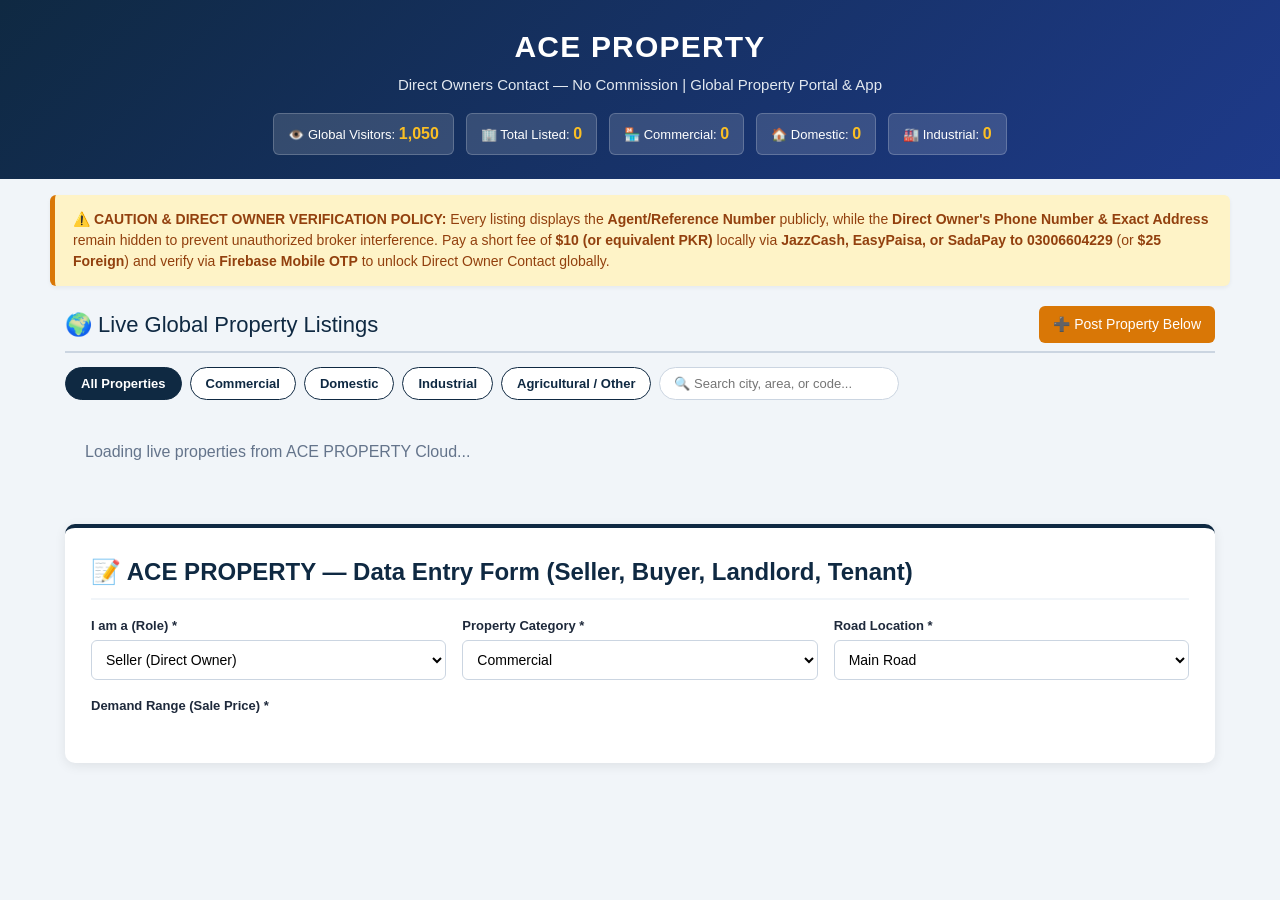
==== index.html @ b36d82a5 "Update index.html" ====
<style>
    :root {
      --primary: #0f2942;
      --secondary: #1e40af;
      --accent: #d97706;
      --bg: #f1f5f9;
      --card: #ffffff;
      --text: #1e293b;
      --border: #cbd5e1;
      --success: #15803d;
      --danger: #b91c1c;
    }
    * { box-sizing: border-box; margin: 0; padding: 0; font-family: 'Segoe UI', Tahoma, Geneva, Verdana, sans-serif; }
    body { background: var(--bg); color: var(--text); line-height: 1.5; }

    /* Top Navigation & Header */
    header { background: linear-gradient(135deg, var(--primary), #1e3a8a); color: #fff; padding: 24px 15px; text-align: center; }
    header h1 { font-size: 30px; letter-spacing: 1.2px; font-weight: 800; }
    header p { color: #e2e8f0; font-size: 15px; margin-top: 5px; }
    .counters { display: flex; justify-content: center; gap: 12px; flex-wrap: wrap; margin-top: 16px; }
    .counter-box { background: rgba(255,255,255,0.14); padding: 8px 14px; border-radius: 6px; font-size: 13px; border: 1px solid rgba(255,255,255,0.2); }
    .counter-box strong { color: #fbbf24; font-size: 16px; }

    /* Caution Policy Banner */
    .caution-banner { max-width: 1180px; margin: 16px auto; background: #fef3c7; color: #92400e; border-left: 5px solid var(--accent); padding: 14px 18px; border-radius: 6px; font-size: 14px; box-shadow: 0 2px 4px rgba(0,0,0,0.05); }

    /* Main Layout */
    .container { max-width: 1180px; margin: 20px auto; padding: 0 15px; }
    .section-title { color: var(--primary); font-size: 22px; margin-bottom: 14px; border-bottom: 2px solid var(--border); padding-bottom: 8px; display: flex; justify-content: space-between; align-items: center; flex-wrap: wrap; gap: 10px; }

    /* Search & Filter Bar */
    .filter-bar { display: flex; gap: 8px; flex-wrap: wrap; margin-bottom: 20px; align-items: center; }
    .filter-btn { padding: 8px 15px; border: 1px solid var(--primary); background: #fff; color: var(--primary); border-radius: 20px; cursor: pointer; font-weight: 600; font-size: 13px; transition: 0.2s; }
    .filter-btn.active, .filter-btn:hover { background: var(--primary); color: #fff; }
    .search-input { padding: 8px 14px; border: 1px solid var(--border); border-radius: 20px; font-size: 13px; min-width: 240px; }

    /* Listings Grid */
    .listings-grid { display: grid; grid-template-columns: repeat(auto-fit, minmax(340px, 1fr)); gap: 22px; margin-bottom: 40px; }
    .prop-card { background: var(--card); border: 1px solid var(--border); border-radius: 10px; overflow: hidden; box-shadow: 0 3px 10px rgba(0,0,0,0.07); display: flex; flex-direction: column; }
    .gallery-strip { display: grid; grid-template-columns: 2fr 1fr; gap: 2px; height: 195px; background: #cbd5e1; }
    .gallery-strip img { width: 100%; height: 100%; object-fit: cover; }
    .gallery-side { display: grid; grid-template-rows: 1fr 1fr; gap: 2px; height: 195px; }
    .prop-body { padding: 16px; flex: 1; display: flex; flex-direction: column; }
    .badge { display: inline-block; background: var(--primary); color: #fff; padding: 3px 8px; border-radius: 4px; font-size: 11px; font-weight: bold; margin-right: 4px; margin-bottom: 4px; }
    .badge-role { background: var(--accent); }
    .prop-price { font-size: 20px; font-weight: 800; color: var(--success); margin: 6px 0; }
    .prop-detail { font-size: 13px; margin-bottom: 4px; color: #334155; }

    /* Dual Phone Numbers Box */
    .agent-box { background: #eff6ff; border: 1px solid #bfdbfe; padding: 8px 12px; border-radius: 6px; font-size: 13px; margin-top: 8px; color: #1e3a8a; }
    .locked-box { background: #fef2f2; border: 1px dashed var(--danger); padding: 12px; border-radius: 6px; margin-top: 8px; font-size: 13px; }
    .unlocked-box { background: #f0fdf4; border: 1px solid var(--success); padding: 12px; border-radius: 6px; margin-top: 8px; font-size: 13px; }
    .btn-unlock { background: var(--accent); color: #fff; border: none; padding: 9px 12px; border-radius: 5px; font-weight: bold; cursor: pointer; margin-top: 8px; width: 100%; font-size: 13px; }
    .btn-unlock:hover { background: #b45309; }

    /* Registration Form Card */
    .card { background: var(--card); padding: 26px; border-radius: 10px; box-shadow: 0 3px 12px rgba(0,0,0,0.08); margin-bottom: 40px; border-top: 4px solid var(--primary); }
    .grid-3 { display: grid; grid-template-columns: repeat(auto-fit, minmax(250px, 1fr)); gap: 16px; margin-bottom: 16px; }
    .form-group { display: flex; flex-direction: column; }
    label { font-size: 13px; font-weight: 700; margin-bottom: 5px; color: #1e293b; }
    input, select { padding: 10px; border: 1px solid var(--border); border-radius: 6px; font-size: 14px; background: #fff; }
    .checkbox-group { display: flex; flex-wrap: wrap; gap: 14px; padding: 8px 0; }
    .checkbox-group label { font-weight: 500; display: flex; align-items: center; gap: 6px; cursor: pointer; }
    .btn-submit { background: var(--success); color: #fff; border: none; padding: 15px 24px; font-size: 16px; font-weight: bold; border-radius: 6px; cursor: pointer; width: 100%; margin-top: 12px; }
    .btn-submit:hover { background: #166534; }

    /* Payment & OTP Modal */
    .modal { display: none; position: fixed; top: 0; left: 0; width: 100%; height: 100%; background: rgba(0,0,0,0.65); justify-content: center; align-items: center; z-index: 1000; }
    .modal-content { background: #fff; padding: 24px; border-radius: 10px; max-width: 450px; width: 92%; box-shadow: 0 10px 25px rgba(0,0,0,0.2); }
    .close-btn { float: right; font-size: 24px; cursor: pointer; font-weight: bold; color: #64748b; }
    #recaptcha-container { margin: 10px 0; }

    footer { background: var(--primary); color: #cbd5e1; text-align: center; padding: 20px; font-size: 13px; margin-top: 30px; }
  </style>
</head>
<body>

<header>
  <h1>ACE PROPERTY</h1>
  <p>Direct Owners Contact — No Commission | Global Property Portal & App</p>
  <div class="counters">
    <div class="counter-box">👁️ Global Visitors: <strong id="visitor-count">1,050</strong></div>
    <div class="counter-box">🏢 Total Listed: <strong id="total-count">0</strong></div>
    <div class="counter-box">🏪 Commercial: <strong id="comm-count">0</strong></div>
    <div class="counter-box">🏠 Domestic: <strong id="dom-count">0</strong></div>
    <div class="counter-box">🏭 Industrial: <strong id="ind-count">0</strong></div>
  </div>
</header>

<div class="caution-banner">
  <strong>⚠️ CAUTION & DIRECT OWNER VERIFICATION POLICY:</strong>
  Every listing displays the <strong>Agent/Reference Number</strong> publicly, while the <strong>Direct Owner's Phone Number & Exact Address</strong> remain hidden to prevent unauthorized broker interference. Pay a short fee of <strong>$10 (or equivalent PKR)</strong> locally via <strong>JazzCash, EasyPaisa, or SadaPay to 03006604229</strong> (or <strong>$25 Foreign</strong>) and verify via <strong>Firebase Mobile OTP</strong> to unlock Direct Owner Contact globally.
</div>

<div class="container">

  <!-- SECTION 1: LIVE GLOBAL PROPERTY LISTINGS -->
  <div class="section-title">
    <span>🌍 Live Global Property Listings</span>
    <a href="#register-section" style="background:var(--accent); color:#fff; padding:8px 14px; border-radius:6px; text-decoration:none; font-size:14px;">➕ Post Property Below</a>
  </div>

  <div class="filter-bar">
    <button class="filter-btn active" onclick="filterProps('All', this)">All Properties</button>
    <button class="filter-btn" onclick="filterProps('Commercial', this)">Commercial</button>
    <button class="filter-btn" onclick="filterProps('Domestic', this)">Domestic</button>
    <button class="filter-btn" onclick="filterProps('Industrial', this)">Industrial</button>
    <button class="filter-btn" onclick="filterProps('Agricultural / Other', this)">Agricultural / Other</button>
    <input type="text" id="search-box" class="search-input" placeholder="🔍 Search city, area, or code..." onkeyup="renderListings()">
  </div>

  <!-- LIVE PROPERTY CARDS CONTAINER -->
  <div id="listings-grid" class="listings-grid">
    <p style="color:#64748b; padding:20px;">Loading live properties from ACE PROPERTY Cloud...</p>
  </div>

  <!-- SECTION 2: DATA ENTRY FORM -->
  <div id="register-section" class="card">
    <h2 style="color: #0f2942; margin-bottom: 16px; border-bottom: 2px solid #f1f5f9; padding-bottom: 8px;">
      📝 ACE PROPERTY — Data Entry Form (Seller, Buyer, Landlord, Tenant)
    </h2>

    <form id="property-form" onsubmit="handleFormSubmit(event)">
      <!-- Row 1: Role, Category, Road -->
      <div class="grid-3">
        <div class="form-group">
          <label>I am a (Role) *</label>
          <select id="role" required>
            <option value="Seller">Seller (Direct Owner)</option>
            <option value="Buyer">Buyer (Want to Purchase)</option>
            <option value="Landlord">Landlord (Property for Rent)</option>
            <option value="Tenant">Tenant (Need Property on Rent)</option>
          </select>
        </div>
        <div class="form-group">
          <label>Property Category *</label>
          <select id="category" required>
            <option value="Commercial">Commercial</option>
            <option value="Domestic">Domestic</option>
            <option value="Industrial">Industrial</option>
            <option value="Agricultural / Other">Agricultural / Other (ETC)</option>
          </select>
        </div>
        <div class="form-group">
          <label>Road Location *</label>
          <select id="road" required>
            <option value="Main Road">Main Road</option>
            <option value="Link Road">Link Road</option>
            <option value="Corner / Boulevard">Corner / Boulevard</option>
          </select>
        </div>
      </div>

      <!-- Row 2: Demand, Rent, Installments & Time -->
      <div class="grid-3">
        <div class="form-group">
          <label>Demand Range (Sale Price) *</label>
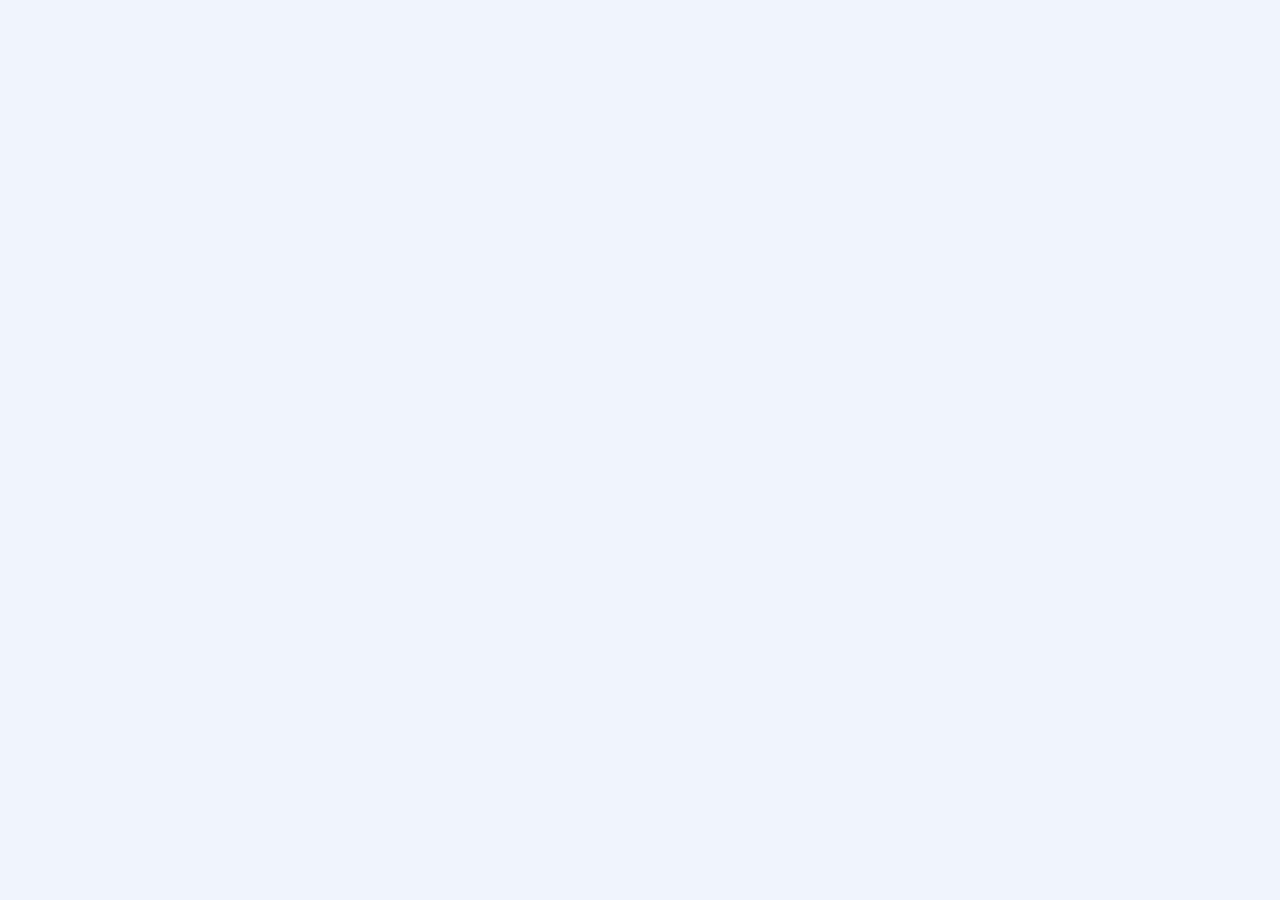
==== commit 2e14e9a0: "Update index.html" ====
--- a/index.html
+++ b/index.html
@@ -1,157 +1,389 @@
+<!DOCTYPE html>
+<html lang="en">
+<head>
+  <meta charset="UTF-8">
+  <meta name="google-site-verification" content="google0181069514a3e6f4" />
+  <meta name="viewport" content="width=device-width, initial-scale=1.0">
+  <meta http-equiv="X-UA-Compatible" content="IE=edge">
+
+  <!-- Primary SEO Meta Tags -->
+  <title>ACE PROPERTY | Direct Owners Contact — No Commission | Global Real Estate Portal</title>
+  <meta name="description" content="Buy, sell, and rent Commercial, Domestic, Industrial, and Agricultural properties globally on ACE PROPERTY. Direct Owners contact with zero commission, verified Google Maps pins, 3+ photos, and flexible installment plans.">
+  <meta name="keywords" content="ACE PROPERTY, direct owner property, no commission real estate, commercial plots, domestic houses, industrial land, installment property Pakistan, Faisalabad real estate, Zillow alternative, Zameen alternative">
+  <meta name="author" content="ACE PROPERTY">
+  <meta name="robots" content="index, follow">
+  <link rel="canonical" href="https://github.io">
+
+  <!-- Open Graph / Social Media -->
+  <meta property="og:site_name" content="ACE PROPERTY">
+  <meta property="og:title" content="ACE PROPERTY | Direct Owners Contact — No Commission">
+  <meta property="og:description" content="Global real estate portal for Sellers, Buyers, Landlords, and Tenants. Verified Google Maps pins, 3+ actual photos, and direct owner contacts.">
+  <meta property="og:url" content="https://github.io">
+  <meta property="og:type" content="website">
+
+  <!-- Google Analytics (gtag.js) -->
+  <script async src="https://googletagmanager.com"></script>
+  <script>
+    window.dataLayer = window.dataLayer || [];
+    function gtag(){dataLayer.push(arguments);}
+    gtag('js', new Date());
+    gtag('config', 'G-RDT5E0XYQC');
+  </script>
+
+  <!-- Schema.org JSON-LD Structured Data -->
+  <script type="application/ld+json">
+  {
+    "@context": "https://schema.org",
+    "@graph": [
+      {
+        "@type": "RealEstateAgent",
+        "@id": "https://github.io#organization",
+        "name": "ACE PROPERTY",
+        "alternateName": "ACE PROPERTY Global Real Estate Portal",
+        "description": "Direct Owners Contact — No Commission. Buy, sell, and rent Commercial, Domestic, and Industrial properties globally with verified Google Maps pins and installment plans.",
+        "url": "https://github.io",
+        "telephone": "+92-300-6604229",
+        "address": {
+          "@type": "PostalAddress",
+          "addressLocality": "Faisalabad",
+          "addressCountry": "PK"
+        },
+        "areaServed": "Global"
+      },
+      {
+        "@type": "WebSite",
+        "@id": "https://github.io#website",
+        "url": "https://github.io",
+        "name": "ACE PROPERTY",
+        "publisher": {
+          "@id": "https://github.io#organization"
+        }
+      }
+    ]
+  }
+  </script>
+
   <style>
     :root {
       --primary: #0f2942;
-      --secondary: #1e40af;
+      --primary-light: #1e3a8a;
+      --secondary: #2563eb;
       --accent: #d97706;
+      --accent-hover: #b45309;
       --bg: #f1f5f9;
       --card: #ffffff;
       --text: #1e293b;
+      --text-muted: #64748b;
       --border: #cbd5e1;
       --success: #15803d;
+      --success-hover: #166534;
       --danger: #b91c1c;
-    }
-    * { box-sizing: border-box; margin: 0; padding: 0; font-family: 'Segoe UI', Tahoma, Geneva, Verdana, sans-serif; }
-    body { background: var(--bg); color: var(--text); line-height: 1.5; }
-
-    /* Top Navigation & Header */
-    header { background: linear-gradient(135deg, var(--primary), #1e3a8a); color: #fff; padding: 24px 15px; text-align: center; }
-    header h1 { font-size: 30px; letter-spacing: 1.2px; font-weight: 800; }
-    header p { color: #e2e8f0; font-size: 15px; margin-top: 5px; }
-    .counters { display: flex; justify-content: center; gap: 12px; flex-wrap: wrap; margin-top: 16px; }
-    .counter-box { background: rgba(255,255,255,0.14); padding: 8px 14px; border-radius: 6px; font-size: 13px; border: 1px solid rgba(255,255,255,0.2); }
-    .counter-box strong { color: #fbbf24; font-size: 16px; }
+      --shadow: 0 4px 14px rgba(15, 41, 66, 0.08);
+    }
+
+    * {
+      box-sizing: border-box;
+      margin: 0;
+      padding: 0;
+      font-family: 'Segoe UI', system-ui, -apple-system, Tahoma, sans-serif;
+    }
+
+    html {
+      scroll-behavior: smooth;
+    }
+
+    body {
+      background: var(--bg);
+      color: var(--text);
+      line-height: 1.55;
+    }
+
+    /* Top Utility Bar */
+    .top-bar {
+      background: #091a2c;
+      color: #cbd5e1;
+      font-size: 12px;
+      padding: 7px 16px;
+      display: flex;
+      justify-content: space-between;
+      align-items: center;
+      flex-wrap: wrap;
+      gap: 8px;
+      border-bottom: 1px solid rgba(255, 255, 255, 0.1);
+    }
+
+    .top-bar a {
+      color: #fbbf24;
+      text-decoration: none;
+      font-weight: 600;
+    }
+
+    .top-bar-controls {
+      display: flex;
+      gap: 10px;
+      align-items: center;
+    }
+
+    .top-select {
+      background: #132f4c;
+      color: #fff;
+      border: 1px solid #334155;
+      padding: 3px 8px;
+      border-radius: 4px;
+      font-size: 12px;
+      cursor: pointer;
+    }
+
+    /* Main Navigation Bar */
+    .navbar {
+      background: var(--primary);
+      color: #fff;
+      padding: 14px 20px;
+      display: flex;
+      justify-content: space-between;
+      align-items: center;
+      flex-wrap: wrap;
+      gap: 12px;
+      position: sticky;
+      top: 0;
+      z-index: 900;
+      box-shadow: 0 2px 10px rgba(0, 0, 0, 0.18);
+    }
+
+    .brand {
+      display: flex;
+      align-items: center;
+      gap: 10px;
+      text-decoration: none;
+      color: #fff;
+    }
+
+    .brand-logo {
+      background: var(--accent);
+      color: #fff;
+      font-weight: 900;
+      font-size: 18px;
+      padding: 6px 11px;
+      border-radius: 6px;
+      letter-spacing: 1px;
+    }
+
+    .brand-title {
+      font-size: 22px;
+      font-weight: 800;
+      letter-spacing: 0.8px;
+    }
+
+    .nav-links {
+      display: flex;
+      gap: 16px;
+      align-items: center;
+      flex-wrap: wrap;
+    }
+
+    .nav-links a {
+      color: #e2e8f0;
+      text-decoration: none;
+      font-size: 14px;
+      font-weight: 600;
+      transition: 0.2s;
+    }
+
+    .nav-links a:hover {
+      color: #fbbf24;
+    }
+
+    .btn-post-nav {
+      background: var(--accent);
+      color: #fff !important;
+      padding: 8px 16px;
+      border-radius: 6px;
+      font-weight: 700;
+    }
+
+    .btn-post-nav:hover {
+      background: var(--accent-hover);
+    }
+
+    /* Hero Banner & Quick Search (Zillow / Zameen Style) */
+    .hero {
+      background: linear-gradient(135deg, rgba(15, 41, 66, 0.95), rgba(30, 58, 138, 0.9)),
+                  url('https://unsplash.com') center/cover;
+      color: #fff;
+      padding: 44px 16px 36px;
+      text-align: center;
+    }
+
+    .hero h1 {
+      font-size: 34px;
+      font-weight: 800;
+      letter-spacing: 0.6px;
+      margin-bottom: 8px;
+    }
+
+    .hero p {
+      color: #e2e8f0;
+      font-size: 16px;
+      max-width: 760px;
+      margin: 0 auto 22px;
+    }
+
+    .hero-search-box {
+      max-width: 860px;
+      margin: 0 auto 24px;
+      background: rgba(255, 255, 255, 0.12);
+      padding: 12px;
+      border-radius: 10px;
+      backdrop-filter: blur(6px);
+      border: 1px solid rgba(255, 255, 255, 0.22);
+      display: grid;
+      grid-template-columns: 160px 1fr 140px;
+      gap: 10px;
+    }
+
+    @media (max-width: 680px) {
+      .hero-search-box {
+        grid-template-columns: 1fr;
+      }
+      .hero h1 {
+        font-size: 26px;
+      }
+    }
+
+    .hero-search-box select,
+    .hero-search-box input {
+      padding: 12px 14px;
+      border: none;
+      border-radius: 6px;
+      font-size: 14px;
+      outline: none;
+    }
+
+    .hero-search-btn {
+      background: var(--accent);
+      color: #fff;
+      border: none;
+      border-radius: 6px;
+      font-weight: 700;
+      font-size: 15px;
+      cursor: pointer;
+      padding: 12px;
+      transition: 0.2s;
+    }
+
+    .hero-search-btn:hover {
+      background: var(--accent-hover);
+    }
+
+    /* Live Counters */
+    .counters {
+      display: flex;
+      justify-content: center;
+      gap: 12px;
+      flex-wrap: wrap;
+    }
+
+    .counter-box {
+      background: rgba(15, 41, 66, 0.75);
+      padding: 9px 16px;
+      border-radius: 8px;
+      font-size: 13px;
+      border: 1px solid rgba(255, 255, 255, 0.22);
+    }
+
+    .counter-box strong {
+      color: #fbbf24;
+      font-size: 17px;
+      margin-left: 4px;
+    }
 
     /* Caution Policy Banner */
-    .caution-banner { max-width: 1180px; margin: 16px auto; background: #fef3c7; color: #92400e; border-left: 5px solid var(--accent); padding: 14px 18px; border-radius: 6px; font-size: 14px; box-shadow: 0 2px 4px rgba(0,0,0,0.05); }
-
-    /* Main Layout */
-    .container { max-width: 1180px; margin: 20px auto; padding: 0 15px; }
-    .section-title { color: var(--primary); font-size: 22px; margin-bottom: 14px; border-bottom: 2px solid var(--border); padding-bottom: 8px; display: flex; justify-content: space-between; align-items: center; flex-wrap: wrap; gap: 10px; }
-
-    /* Search & Filter Bar */
-    .filter-bar { display: flex; gap: 8px; flex-wrap: wrap; margin-bottom: 20px; align-items: center; }
-    .filter-btn { padding: 8px 15px; border: 1px solid var(--primary); background: #fff; color: var(--primary); border-radius: 20px; cursor: pointer; font-weight: 600; font-size: 13px; transition: 0.2s; }
-    .filter-btn.active, .filter-btn:hover { background: var(--primary); color: #fff; }
-    .search-input { padding: 8px 14px; border: 1px solid var(--border); border-radius: 20px; font-size: 13px; min-width: 240px; }
-
-    /* Listings Grid */
-    .listings-grid { display: grid; grid-template-columns: repeat(auto-fit, minmax(340px, 1fr)); gap: 22px; margin-bottom: 40px; }
-    .prop-card { background: var(--card); border: 1px solid var(--border); border-radius: 10px; overflow: hidden; box-shadow: 0 3px 10px rgba(0,0,0,0.07); display: flex; flex-direction: column; }
-    .gallery-strip { display: grid; grid-template-columns: 2fr 1fr; gap: 2px; height: 195px; background: #cbd5e1; }
-    .gallery-strip img { width: 100%; height: 100%; object-fit: cover; }
-    .gallery-side { display: grid; grid-template-rows: 1fr 1fr; gap: 2px; height: 195px; }
-    .prop-body { padding: 16px; flex: 1; display: flex; flex-direction: column; }
-    .badge { display: inline-block; background: var(--primary); color: #fff; padding: 3px 8px; border-radius: 4px; font-size: 11px; font-weight: bold; margin-right: 4px; margin-bottom: 4px; }
-    .badge-role { background: var(--accent); }
-    .prop-price { font-size: 20px; font-weight: 800; color: var(--success); margin: 6px 0; }
-    .prop-detail { font-size: 13px; margin-bottom: 4px; color: #334155; }
-
-    /* Dual Phone Numbers Box */
-    .agent-box { background: #eff6ff; border: 1px solid #bfdbfe; padding: 8px 12px; border-radius: 6px; font-size: 13px; margin-top: 8px; color: #1e3a8a; }
-    .locked-box { background: #fef2f2; border: 1px dashed var(--danger); padding: 12px; border-radius: 6px; margin-top: 8px; font-size: 13px; }
-    .unlocked-box { background: #f0fdf4; border: 1px solid var(--success); padding: 12px; border-radius: 6px; margin-top: 8px; font-size: 13px; }
-    .btn-unlock { background: var(--accent); color: #fff; border: none; padding: 9px 12px; border-radius: 5px; font-weight: bold; cursor: pointer; margin-top: 8px; width: 100%; font-size: 13px; }
-    .btn-unlock:hover { background: #b45309; }
-
-    /* Registration Form Card */
-    .card { background: var(--card); padding: 26px; border-radius: 10px; box-shadow: 0 3px 12px rgba(0,0,0,0.08); margin-bottom: 40px; border-top: 4px solid var(--primary); }
-    .grid-3 { display: grid; grid-template-columns: repeat(auto-fit, minmax(250px, 1fr)); gap: 16px; margin-bottom: 16px; }
-    .form-group { display: flex; flex-direction: column; }
-    label { font-size: 13px; font-weight: 700; margin-bottom: 5px; color: #1e293b; }
-    input, select { padding: 10px; border: 1px solid var(--border); border-radius: 6px; font-size: 14px; background: #fff; }
-    .checkbox-group { display: flex; flex-wrap: wrap; gap: 14px; padding: 8px 0; }
-    .checkbox-group label { font-weight: 500; display: flex; align-items: center; gap: 6px; cursor: pointer; }
-    .btn-submit { background: var(--success); color: #fff; border: none; padding: 15px 24px; font-size: 16px; font-weight: bold; border-radius: 6px; cursor: pointer; width: 100%; margin-top: 12px; }
-    .btn-submit:hover { background: #166534; }
-
-    /* Payment & OTP Modal */
-    .modal { display: none; position: fixed; top: 0; left: 0; width: 100%; height: 100%; background: rgba(0,0,0,0.65); justify-content: center; align-items: center; z-index: 1000; }
-    .modal-content { background: #fff; padding: 24px; border-radius: 10px; max-width: 450px; width: 92%; box-shadow: 0 10px 25px rgba(0,0,0,0.2); }
-    .close-btn { float: right; font-size: 24px; cursor: pointer; font-weight: bold; color: #64748b; }
-    #recaptcha-container { margin: 10px 0; }
-
-    footer { background: var(--primary); color: #cbd5e1; text-align: center; padding: 20px; font-size: 13px; margin-top: 30px; }
-  </style>
-</head>
-<body>
-
-<header>
-  <h1>ACE PROPERTY</h1>
-  <p>Direct Owners Contact — No Commission | Global Property Portal & App</p>
-  <div class="counters">
-    <div class="counter-box">👁️ Global Visitors: <strong id="visitor-count">1,050</strong></div>
-    <div class="counter-box">🏢 Total Listed: <strong id="total-count">0</strong></div>
-    <div class="counter-box">🏪 Commercial: <strong id="comm-count">0</strong></div>
-    <div class="counter-box">🏠 Domestic: <strong id="dom-count">0</strong></div>
-    <div class="counter-box">🏭 Industrial: <strong id="ind-count">0</strong></div>
-  </div>
-</header>
-
-<div class="caution-banner">
-  <strong>⚠️ CAUTION & DIRECT OWNER VERIFICATION POLICY:</strong>
-  Every listing displays the <strong>Agent/Reference Number</strong> publicly, while the <strong>Direct Owner's Phone Number & Exact Address</strong> remain hidden to prevent unauthorized broker interference. Pay a short fee of <strong>$10 (or equivalent PKR)</strong> locally via <strong>JazzCash, EasyPaisa, or SadaPay to 03006604229</strong> (or <strong>$25 Foreign</strong>) and verify via <strong>Firebase Mobile OTP</strong> to unlock Direct Owner Contact globally.
-</div>
-
-<div class="container">
-
-  <!-- SECTION 1: LIVE GLOBAL PROPERTY LISTINGS -->
-  <div class="section-title">
-    <span>🌍 Live Global Property Listings</span>
-    <a href="#register-section" style="background:var(--accent); color:#fff; padding:8px 14px; border-radius:6px; text-decoration:none; font-size:14px;">➕ Post Property Below</a>
-  </div>
-
-  <div class="filter-bar">
-    <button class="filter-btn active" onclick="filterProps('All', this)">All Properties</button>
-    <button class="filter-btn" onclick="filterProps('Commercial', this)">Commercial</button>
-    <button class="filter-btn" onclick="filterProps('Domestic', this)">Domestic</button>
-    <button class="filter-btn" onclick="filterProps('Industrial', this)">Industrial</button>
-    <button class="filter-btn" onclick="filterProps('Agricultural / Other', this)">Agricultural / Other</button>
-    <input type="text" id="search-box" class="search-input" placeholder="🔍 Search city, area, or code..." onkeyup="renderListings()">
-  </div>
-
-  <!-- LIVE PROPERTY CARDS CONTAINER -->
-  <div id="listings-grid" class="listings-grid">
-    <p style="color:#64748b; padding:20px;">Loading live properties from ACE PROPERTY Cloud...</p>
-  </div>
-
-  <!-- SECTION 2: DATA ENTRY FORM -->
-  <div id="register-section" class="card">
-    <h2 style="color: #0f2942; margin-bottom: 16px; border-bottom: 2px solid #f1f5f9; padding-bottom: 8px;">
-      📝 ACE PROPERTY — Data Entry Form (Seller, Buyer, Landlord, Tenant)
-    </h2>
-
-    <form id="property-form" onsubmit="handleFormSubmit(event)">
-      <!-- Row 1: Role, Category, Road -->
-      <div class="grid-3">
-        <div class="form-group">
-          <label>I am a (Role) *</label>
-          <select id="role" required>
-            <option value="Seller">Seller (Direct Owner)</option>
-            <option value="Buyer">Buyer (Want to Purchase)</option>
-            <option value="Landlord">Landlord (Property for Rent)</option>
-            <option value="Tenant">Tenant (Need Property on Rent)</option>
-          </select>
-        </div>
-        <div class="form-group">
-          <label>Property Category *</label>
-          <select id="category" required>
-            <option value="Commercial">Commercial</option>
-            <option value="Domestic">Domestic</option>
-            <option value="Industrial">Industrial</option>
-            <option value="Agricultural / Other">Agricultural / Other (ETC)</option>
-          </select>
-        </div>
-        <div class="form-group">
-          <label>Road Location *</label>
-          <select id="road" required>
-            <option value="Main Road">Main Road</option>
-            <option value="Link Road">Link Road</option>
-            <option value="Corner / Boulevard">Corner / Boulevard</option>
-          </select>
-        </div>
-      </div>
-
-      <!-- Row 2: Demand, Rent, Installments & Time -->
-      <div class="grid-3">
-        <div class="form-group">
-          <label>Demand Range (Sale Price) *</label>
+    .caution-banner {
+      max-width: 1200px;
+      margin: 18px auto;
+      background: #fef3c7;
+      color: #92400e;
+      border-left: 6px solid var(--accent);
+      padding: 14px 18px;
+      border-radius: 8px;
+      font-size: 14px;
+      box-shadow: 0 2px 6px rgba(0, 0, 0, 0.05);
+    }
+
+    /* Main Container */
+    .container {
+      max-width: 1200px;
+      margin: 20px auto;
+      padding: 0 16px;
+    }
+
+    .section-title {
+      color: var(--primary);
+      font-size: 22px;
+      font-weight: 800;
+      margin-bottom: 16px;
+      border-bottom: 2px solid var(--border);
+      padding-bottom: 10px;
+      display: flex;
+      justify-content: space-between;
+      align-items: center;
+      flex-wrap: wrap;
+      gap: 10px;
+    }
+
+    /* Filter Pills */
+    .filter-bar {
+      display: flex;
+      gap: 8px;
+      flex-wrap: wrap;
+      margin-bottom: 22px;
+      align-items: center;
+    }
+
+    .filter-btn {
+      padding: 8px 16px;
+      border: 1px solid var(--primary);
+      background: #fff;
+      color: var(--primary);
+      border-radius: 20px;
+      cursor: pointer;
+      font-weight: 600;
+      font-size: 13px;
+      transition: 0.2s;
+    }
+
+    .filter-btn.active,
+    .filter-btn:hover {
+      background: var(--primary);
+      color: #fff;
+    }
+
+    .search-input {
+      padding: 9px 15px;
+      border: 1px solid var(--border);
+      border-radius: 20px;
+      font-size: 13px;
+      min-width: 240px;
+      background: #fff;
+    }
+
+    /* Property Cards Grid */
+    .listings-grid {
+      display: grid;
+      grid-template-columns: repeat(auto-fit, minmax(350px, 1fr));
+      gap: 24px;
+      margin-bottom: 44px;
+    }
+
+    .prop-card {
+      background: var(--card);
+      border: 1px solid var(--border);
+      border-radius: 12px;
+      overflow: hidden;
+      box-shadow: var(--shadow);
+      display: flex;
+      flex-direction: column;
+      transition: transform 0.2s ease;
+    }
+
+    .prop-card:hover {
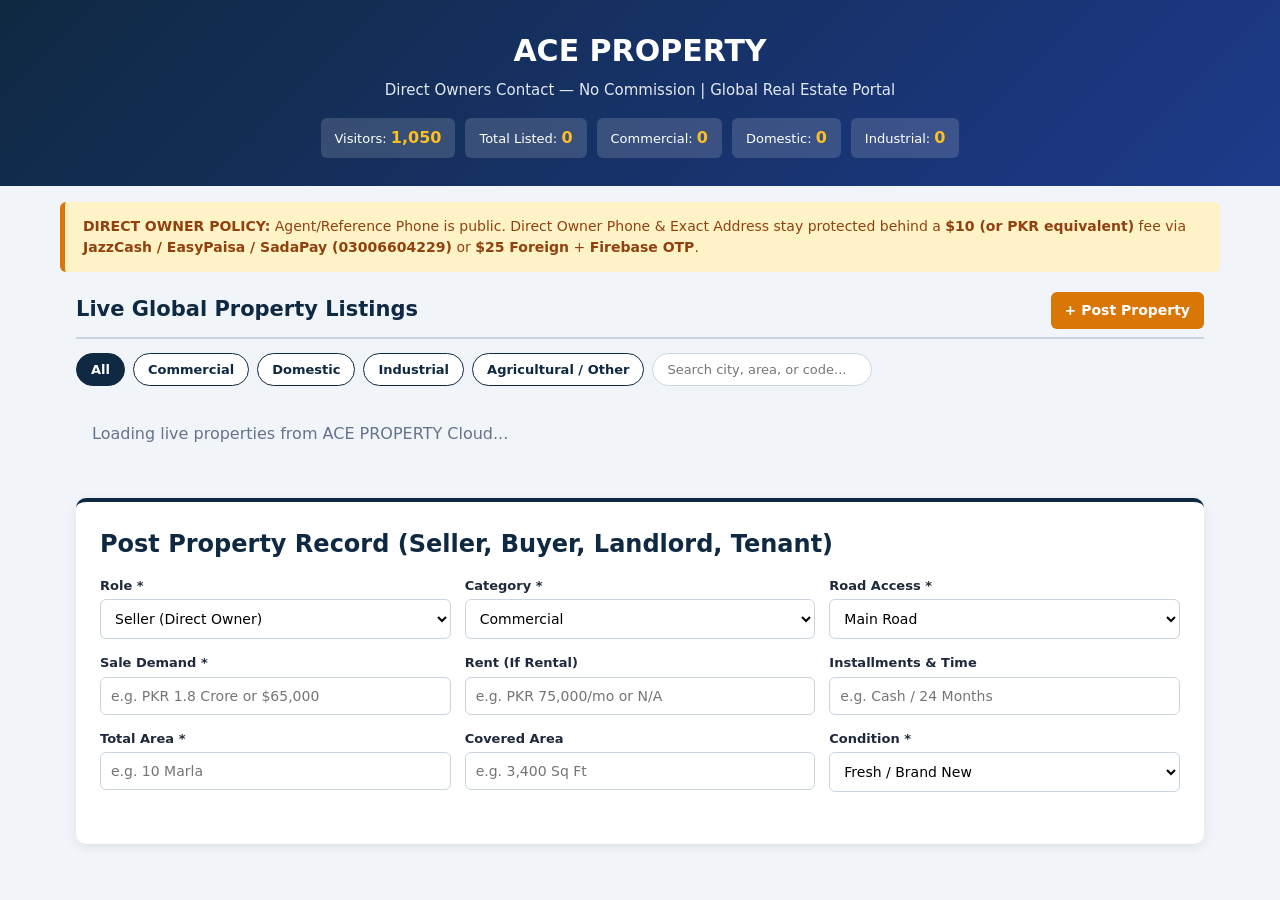
==== commit 5e1a1dfb: "Update index.html" ====
--- a/index.html
+++ b/index.html
@@ -4,24 +4,12 @@
   <meta charset="UTF-8">
   <meta name="google-site-verification" content="google0181069514a3e6f4" />
   <meta name="viewport" content="width=device-width, initial-scale=1.0">
-  <meta http-equiv="X-UA-Compatible" content="IE=edge">
-
-  <!-- Primary SEO Meta Tags -->
-  <title>ACE PROPERTY | Direct Owners Contact — No Commission | Global Real Estate Portal</title>
-  <meta name="description" content="Buy, sell, and rent Commercial, Domestic, Industrial, and Agricultural properties globally on ACE PROPERTY. Direct Owners contact with zero commission, verified Google Maps pins, 3+ photos, and flexible installment plans.">
-  <meta name="keywords" content="ACE PROPERTY, direct owner property, no commission real estate, commercial plots, domestic houses, industrial land, installment property Pakistan, Faisalabad real estate, Zillow alternative, Zameen alternative">
-  <meta name="author" content="ACE PROPERTY">
+  <title>ACE PROPERTY | Direct Owners Contact — No Commission</title>
+  <meta name="description" content="Buy, sell, and rent Commercial, Domestic, and Industrial properties globally on ACE PROPERTY. Direct Owners contact with zero commission, Google Maps pins, and 3+ photos.">
   <meta name="robots" content="index, follow">
   <link rel="canonical" href="https://github.io">
 
-  <!-- Open Graph / Social Media -->
-  <meta property="og:site_name" content="ACE PROPERTY">
-  <meta property="og:title" content="ACE PROPERTY | Direct Owners Contact — No Commission">
-  <meta property="og:description" content="Global real estate portal for Sellers, Buyers, Landlords, and Tenants. Verified Google Maps pins, 3+ actual photos, and direct owner contacts.">
-  <meta property="og:url" content="https://github.io">
-  <meta property="og:type" content="website">
-
-  <!-- Google Analytics (gtag.js) -->
+  <!-- Google Analytics -->
   <script async src="https://googletagmanager.com"></script>
   <script>
     window.dataLayer = window.dataLayer || [];
@@ -30,360 +18,116 @@
     gtag('config', 'G-RDT5E0XYQC');
   </script>
 
-  <!-- Schema.org JSON-LD Structured Data -->
+  <!-- Schema.org JSON-LD -->
   <script type="application/ld+json">
   {
     "@context": "https://schema.org",
-    "@graph": [
-      {
-        "@type": "RealEstateAgent",
-        "@id": "https://github.io#organization",
-        "name": "ACE PROPERTY",
-        "alternateName": "ACE PROPERTY Global Real Estate Portal",
-        "description": "Direct Owners Contact — No Commission. Buy, sell, and rent Commercial, Domestic, and Industrial properties globally with verified Google Maps pins and installment plans.",
-        "url": "https://github.io",
-        "telephone": "+92-300-6604229",
-        "address": {
-          "@type": "PostalAddress",
-          "addressLocality": "Faisalabad",
-          "addressCountry": "PK"
-        },
-        "areaServed": "Global"
-      },
-      {
-        "@type": "WebSite",
-        "@id": "https://github.io#website",
-        "url": "https://github.io",
-        "name": "ACE PROPERTY",
-        "publisher": {
-          "@id": "https://github.io#organization"
-        }
-      }
-    ]
+    "@type": "RealEstateAgent",
+    "name": "ACE PROPERTY",
+    "url": "https://github.io",
+    "telephone": "+92-300-6604229",
+    "areaServed": "Global"
   }
   </script>
 
   <style>
-    :root {
-      --primary: #0f2942;
-      --primary-light: #1e3a8a;
-      --secondary: #2563eb;
-      --accent: #d97706;
-      --accent-hover: #b45309;
-      --bg: #f1f5f9;
-      --card: #ffffff;
-      --text: #1e293b;
-      --text-muted: #64748b;
-      --border: #cbd5e1;
-      --success: #15803d;
-      --success-hover: #166534;
-      --danger: #b91c1c;
-      --shadow: 0 4px 14px rgba(15, 41, 66, 0.08);
-    }
+    :root { --primary:#0f2942; --accent:#d97706; --bg:#f1f5f9; --card:#fff; --text:#1e293b; --border:#cbd5e1; --success:#15803d; --danger:#b91c1c; }
+    * { box-sizing:border-box; margin:0; padding:0; font-family:'Segoe UI',system-ui,sans-serif; }
+    body { background:var(--bg); color:var(--text); line-height:1.5; }
+    header { background:linear-gradient(135deg,var(--primary),#1e3a8a); color:#fff; padding:28px 16px; text-align:center; }
+    header h1 { font-size:30px; font-weight:800; }
+    header p { color:#e2e8f0; margin-top:6px; font-size:15px; }
+    .counters { display:flex; justify-content:center; gap:10px; flex-wrap:wrap; margin-top:16px; }
+    .counter-box { background:rgba(255,255,255,0.15); padding:8px 14px; border-radius:6px; font-size:13px; }
+    .counter-box strong { color:#fbbf24; font-size:16px; }
+    .caution { max-width:1160px; margin:16px auto; background:#fef3c7; color:#92400e; border-left:5px solid var(--accent); padding:14px 18px; border-radius:6px; font-size:14px; }
+    .container { max-width:1160px; margin:20px auto; padding:0 16px; }
+    .sec-title { color:var(--primary); font-size:21px; font-weight:800; margin-bottom:14px; border-bottom:2px solid var(--border); padding-bottom:8px; display:flex; justify-content:space-between; align-items:center; flex-wrap:wrap; gap:10px; }
+    .filter-bar { display:flex; gap:8px; flex-wrap:wrap; margin-bottom:20px; }
+    .filter-btn { padding:8px 14px; border:1px solid var(--primary); background:#fff; color:var(--primary); border-radius:20px; cursor:pointer; font-weight:600; font-size:13px; }
+    .filter-btn.active, .filter-btn:hover { background:var(--primary); color:#fff; }
+    .search-input { padding:8px 14px; border:1px solid var(--border); border-radius:20px; font-size:13px; min-width:220px; }
+    .grid { display:grid; grid-template-columns:repeat(auto-fit,minmax(330px,1fr)); gap:20px; margin-bottom:36px; }
+    .prop-card { background:var(--card); border:1px solid var(--border); border-radius:10px; overflow:hidden; box-shadow:0 3px 10px rgba(0,0,0,0.07); display:flex; flex-direction:column; }
+    .gallery { display:grid; grid-template-columns:2fr 1fr; gap:2px; height:190px; background:#cbd5e1; }
+    .gallery img { width:100%; height:100%; object-fit:cover; }
+    .gallery-side { display:grid; grid-template-rows:1fr 1fr; gap:2px; height:190px; }
+    .prop-body { padding:16px; flex:1; display:flex; flex-direction:column; }
+    .badge { display:inline-block; background:var(--primary); color:#fff; padding:3px 8px; border-radius:4px; font-size:11px; font-weight:700; margin-right:4px; }
+    .price { font-size:20px; font-weight:800; color:var(--success); margin:6px 0; }
+    .detail { font-size:13px; margin-bottom:4px; color:#334155; }
+    .agent-box { background:#eff6ff; border:1px solid #bfdbfe; padding:8px 12px; border-radius:6px; font-size:13px; margin-top:auto; color:#1e3a8a; }
+    .locked-box { background:#fef2f2; border:1px dashed var(--danger); padding:10px; border-radius:6px; margin-top:8px; font-size:13px; }
+    .unlocked-box { background:#f0fdf4; border:1px solid var(--success); padding:10px; border-radius:6px; margin-top:8px; font-size:13px; }
+    .btn-unlock { background:var(--accent); color:#fff; border:none; padding:9px; border-radius:5px; font-weight:700; cursor:pointer; margin-top:6px; width:100%; }
+    .card { background:var(--card); padding:24px; border-radius:10px; box-shadow:0 3px 12px rgba(0,0,0,0.08); margin-bottom:36px; border-top:4px solid var(--primary); }
+    .form-grid { display:grid; grid-template-columns:repeat(auto-fit,minmax(240px,1fr)); gap:14px; margin-bottom:14px; }
+    .fg { display:flex; flex-direction:column; }
+    label { font-size:13px; font-weight:700; margin-bottom:4px; }
+    input, select { padding:10px; border:1px solid var(--border); border-radius:6px; font-size:14px; background:#fff; }
+    .checks { display:flex; flex-wrap:wrap; gap:14px; margin:8px 0 16px; font-size:13px; }
+    .btn-submit { background:var(--success); color:#fff; border:none; padding:14px; font-size:16px; font-weight:700; border-radius:6px; cursor:pointer; width:100%; margin-top:10px; }
+    .modal { display:none; position:fixed; inset:0; background:rgba(0,0,0,0.65); justify-content:center; align-items:center; z-index:1000; padding:16px; }
+    .modal-box { background:#fff; padding:22px; border-radius:10px; max-width:440px; width:100%; }
+    footer { background:var(--primary); color:#cbd5e1; text-align:center; padding:20px; font-size:13px; }
+  </style>
+</head>
+<body>
 
-    * {
-      box-sizing: border-box;
-      margin: 0;
-      padding: 0;
-      font-family: 'Segoe UI', system-ui, -apple-system, Tahoma, sans-serif;
-    }
+<header>
+  <h1>ACE PROPERTY</h1>
+  <p>Direct Owners Contact — No Commission | Global Real Estate Portal</p>
+  <div class="counters">
+    <div class="counter-box">Visitors: <strong id="visitor-count">1,050</strong></div>
+    <div class="counter-box">Total Listed: <strong id="total-count">0</strong></div>
+    <div class="counter-box">Commercial: <strong id="comm-count">0</strong></div>
+    <div class="counter-box">Domestic: <strong id="dom-count">0</strong></div>
+    <div class="counter-box">Industrial: <strong id="ind-count">0</strong></div>
+  </div>
+</header>
 
-    html {
-      scroll-behavior: smooth;
-    }
+<div class="caution">
+  <strong>DIRECT OWNER POLICY:</strong> Agent/Reference Phone is public. Direct Owner Phone & Exact Address stay protected behind a <strong>$10 (or PKR equivalent)</strong> fee via <strong>JazzCash / EasyPaisa / SadaPay (03006604229)</strong> or <strong>$25 Foreign</strong> + <strong>Firebase OTP</strong>.
+</div>
 
-    body {
-      background: var(--bg);
-      color: var(--text);
-      line-height: 1.55;
-    }
+<div class="container">
+  <div class="sec-title">
+    <span>Live Global Property Listings</span>
+    <a href="#register-section" style="background:var(--accent);color:#fff;padding:8px 14px;border-radius:6px;text-decoration:none;font-size:14px;">+ Post Property</a>
+  </div>
 
-    /* Top Utility Bar */
-    .top-bar {
-      background: #091a2c;
-      color: #cbd5e1;
-      font-size: 12px;
-      padding: 7px 16px;
-      display: flex;
-      justify-content: space-between;
-      align-items: center;
-      flex-wrap: wrap;
-      gap: 8px;
-      border-bottom: 1px solid rgba(255, 255, 255, 0.1);
-    }
+  <div class="filter-bar">
+    <button class="filter-btn active" onclick="filterProps('All', this)">All</button>
+    <button class="filter-btn" onclick="filterProps('Commercial', this)">Commercial</button>
+    <button class="filter-btn" onclick="filterProps('Domestic', this)">Domestic</button>
+    <button class="filter-btn" onclick="filterProps('Industrial', this)">Industrial</button>
+    <button class="filter-btn" onclick="filterProps('Agricultural / Other', this)">Agricultural / Other</button>
+    <input type="text" id="search-box" class="search-input" placeholder="Search city, area, or code..." onkeyup="renderListings()">
+  </div>
 
-    .top-bar a {
-      color: #fbbf24;
-      text-decoration: none;
-      font-weight: 600;
-    }
+  <div id="listings-grid" class="grid">
+    <p style="color:#64748b;padding:16px;">Loading live properties from ACE PROPERTY Cloud...</p>
+  </div>
 
-    .top-bar-controls {
-      display: flex;
-      gap: 10px;
-      align-items: center;
-    }
+  <div id="register-section" class="card">
+    <h2 style="color:var(--primary);margin-bottom:14px;">Post Property Record (Seller, Buyer, Landlord, Tenant)</h2>
+    <form id="property-form" onsubmit="handleFormSubmit(event)">
+      <div class="form-grid">
+        <div class="fg"><label>Role *</label><select id="role" required><option value="Seller">Seller (Direct Owner)</option><option value="Buyer">Buyer</option><option value="Landlord">Landlord</option><option value="Tenant">Tenant</option></select></div>
+        <div class="fg"><label>Category *</label><select id="category" required><option value="Commercial">Commercial</option><option value="Domestic">Domestic</option><option value="Industrial">Industrial</option><option value="Agricultural / Other">Agricultural / Other</option></select></div>
+        <div class="fg"><label>Road Access *</label><select id="road" required><option value="Main Road">Main Road</option><option value="Link Road">Link Road</option><option value="Corner / Boulevard">Corner / Boulevard</option></select></div>
+      </div>
 
-    .top-select {
-      background: #132f4c;
-      color: #fff;
-      border: 1px solid #334155;
-      padding: 3px 8px;
-      border-radius: 4px;
-      font-size: 12px;
-      cursor: pointer;
-    }
+      <div class="form-grid">
+        <div class="fg"><label>Sale Demand *</label><input type="text" id="demand" placeholder="e.g. PKR 1.8 Crore or $65,000" required></div>
+        <div class="fg"><label>Rent (If Rental)</label><input type="text" id="rent" placeholder="e.g. PKR 75,000/mo or N/A"></div>
+        <div class="fg"><label>Installments & Time</label><input type="text" id="installments" placeholder="e.g. Cash / 24 Months"></div>
+      </div>
 
-    /* Main Navigation Bar */
-    .navbar {
-      background: var(--primary);
-      color: #fff;
-      padding: 14px 20px;
-      display: flex;
-      justify-content: space-between;
-      align-items: center;
-      flex-wrap: wrap;
-      gap: 12px;
-      position: sticky;
-      top: 0;
-      z-index: 900;
-      box-shadow: 0 2px 10px rgba(0, 0, 0, 0.18);
-    }
+      <div class="form-grid">
+        <div class="fg"><label>Total Area *</label><input type="text" id="area" placeholder="e.g. 10 Marla" required></div>
+        <div class="fg"><label>Covered Area</label><input type="text" id="coveredArea" placeholder="e.g. 3,400 Sq Ft"></div>
+        <div class="fg"><label>Condition *</label><select id="condition"><option value="Fresh / Brand New">Fresh / Brand New</option><option value="Needs Repair">Needs Repair</option><option value="Old Construction">Old Construction</option><option value="Open Plot">Open Plot</option></select></div>
+      </div>
 
-    .brand {
-      display: flex;
-      align-items: center;
-      gap: 10px;
-      text-decoration: none;
-      color: #fff;
-    }
-
-    .brand-logo {
-      background: var(--accent);
-      color: #fff;
-      font-weight: 900;
-      font-size: 18px;
-      padding: 6px 11px;
-      border-radius: 6px;
-      letter-spacing: 1px;
-    }
-
-    .brand-title {
-      font-size: 22px;
-      font-weight: 800;
-      letter-spacing: 0.8px;
-    }
-
-    .nav-links {
-      display: flex;
-      gap: 16px;
-      align-items: center;
-      flex-wrap: wrap;
-    }
-
-    .nav-links a {
-      color: #e2e8f0;
-      text-decoration: none;
-      font-size: 14px;
-      font-weight: 600;
-      transition: 0.2s;
-    }
-
-    .nav-links a:hover {
-      color: #fbbf24;
-    }
-
-    .btn-post-nav {
-      background: var(--accent);
-      color: #fff !important;
-      padding: 8px 16px;
-      border-radius: 6px;
-      font-weight: 700;
-    }
-
-    .btn-post-nav:hover {
-      background: var(--accent-hover);
-    }
-
-    /* Hero Banner & Quick Search (Zillow / Zameen Style) */
-    .hero {
-      background: linear-gradient(135deg, rgba(15, 41, 66, 0.95), rgba(30, 58, 138, 0.9)),
-                  url('https://unsplash.com') center/cover;
-      color: #fff;
-      padding: 44px 16px 36px;
-      text-align: center;
-    }
-
-    .hero h1 {
-      font-size: 34px;
-      font-weight: 800;
-      letter-spacing: 0.6px;
-      margin-bottom: 8px;
-    }
-
-    .hero p {
-      color: #e2e8f0;
-      font-size: 16px;
-      max-width: 760px;
-      margin: 0 auto 22px;
-    }
-
-    .hero-search-box {
-      max-width: 860px;
-      margin: 0 auto 24px;
-      background: rgba(255, 255, 255, 0.12);
-      padding: 12px;
-      border-radius: 10px;
-      backdrop-filter: blur(6px);
-      border: 1px solid rgba(255, 255, 255, 0.22);
-      display: grid;
-      grid-template-columns: 160px 1fr 140px;
-      gap: 10px;
-    }
-
-    @media (max-width: 680px) {
-      .hero-search-box {
-        grid-template-columns: 1fr;
-      }
-      .hero h1 {
-        font-size: 26px;
-      }
-    }
-
-    .hero-search-box select,
-    .hero-search-box input {
-      padding: 12px 14px;
-      border: none;
-      border-radius: 6px;
-      font-size: 14px;
-      outline: none;
-    }
-
-    .hero-search-btn {
-      background: var(--accent);
-      color: #fff;
-      border: none;
-      border-radius: 6px;
-      font-weight: 700;
-      font-size: 15px;
-      cursor: pointer;
-      padding: 12px;
-      transition: 0.2s;
-    }
-
-    .hero-search-btn:hover {
-      background: var(--accent-hover);
-    }
-
-    /* Live Counters */
-    .counters {
-      display: flex;
-      justify-content: center;
-      gap: 12px;
-      flex-wrap: wrap;
-    }
-
-    .counter-box {
-      background: rgba(15, 41, 66, 0.75);
-      padding: 9px 16px;
-      border-radius: 8px;
-      font-size: 13px;
-      border: 1px solid rgba(255, 255, 255, 0.22);
-    }
-
-    .counter-box strong {
-      color: #fbbf24;
-      font-size: 17px;
-      margin-left: 4px;
-    }
-
-    /* Caution Policy Banner */
-    .caution-banner {
-      max-width: 1200px;
-      margin: 18px auto;
-      background: #fef3c7;
-      color: #92400e;
-      border-left: 6px solid var(--accent);
-      padding: 14px 18px;
-      border-radius: 8px;
-      font-size: 14px;
-      box-shadow: 0 2px 6px rgba(0, 0, 0, 0.05);
-    }
-
-    /* Main Container */
-    .container {
-      max-width: 1200px;
-      margin: 20px auto;
-      padding: 0 16px;
-    }
-
-    .section-title {
-      color: var(--primary);
-      font-size: 22px;
-      font-weight: 800;
-      margin-bottom: 16px;
-      border-bottom: 2px solid var(--border);
-      padding-bottom: 10px;
-      display: flex;
-      justify-content: space-between;
-      align-items: center;
-      flex-wrap: wrap;
-      gap: 10px;
-    }
-
-    /* Filter Pills */
-    .filter-bar {
-      display: flex;
-      gap: 8px;
-      flex-wrap: wrap;
-      margin-bottom: 22px;
-      align-items: center;
-    }
-
-    .filter-btn {
-      padding: 8px 16px;
-      border: 1px solid var(--primary);
-      background: #fff;
-      color: var(--primary);
-      border-radius: 20px;
-      cursor: pointer;
-      font-weight: 600;
-      font-size: 13px;
-      transition: 0.2s;
-    }
-
-    .filter-btn.active,
-    .filter-btn:hover {
-      background: var(--primary);
-      color: #fff;
-    }
-
-    .search-input {
-      padding: 9px 15px;
-      border: 1px solid var(--border);
-      border-radius: 20px;
-      font-size: 13px;
-      min-width: 240px;
-      background: #fff;
-    }
-
-    /* Property Cards Grid */
-    .listings-grid {
-      display: grid;
-      grid-template-columns: repeat(auto-fit, minmax(350px, 1fr));
-      gap: 24px;
-      margin-bottom: 44px;
-    }
-
-    .prop-card {
-      background: var(--card);
-      border: 1px solid var(--border);
-      border-radius: 12px;
-      overflow: hidden;
-      box-shadow: var(--shadow);
-      display: flex;
-      flex-direction: column;
-      transition: transform 0.2s ease;
-    }
-
-    .prop-card:hover {
+      <div class="form-grid">
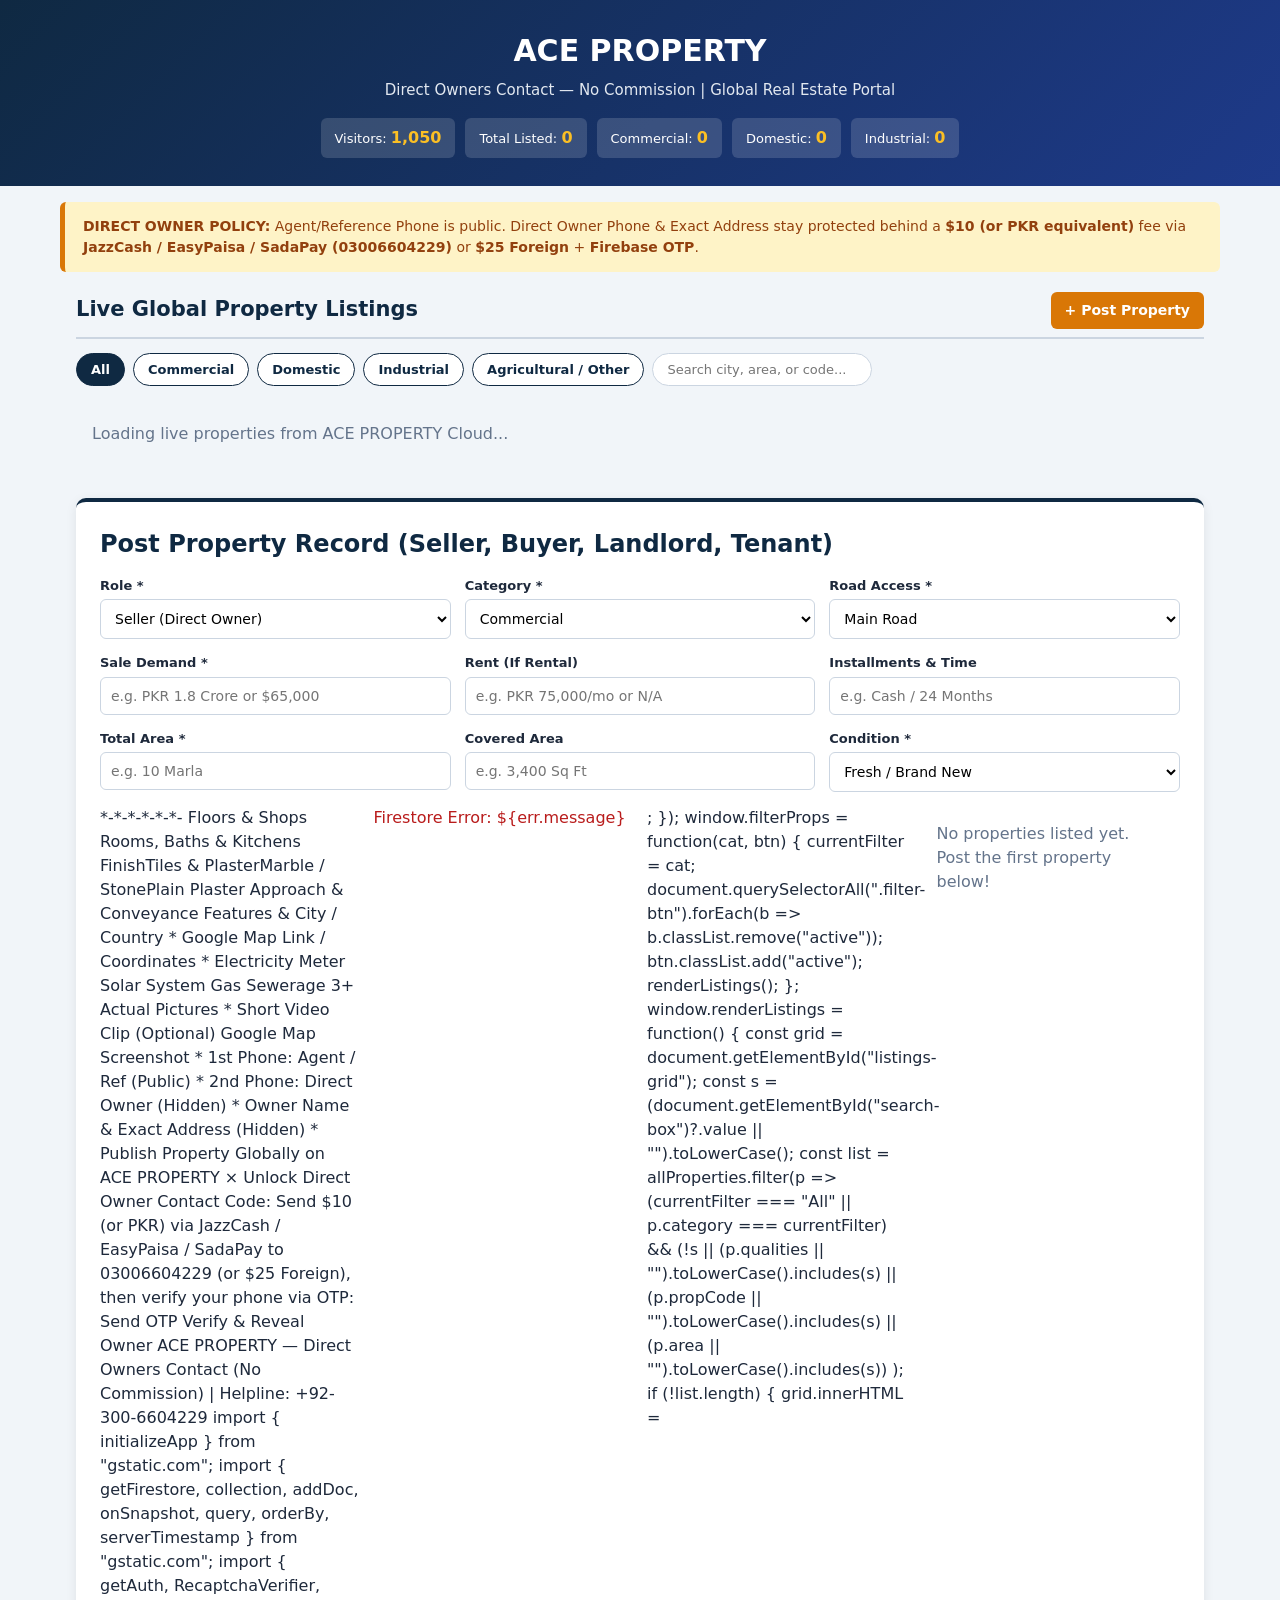
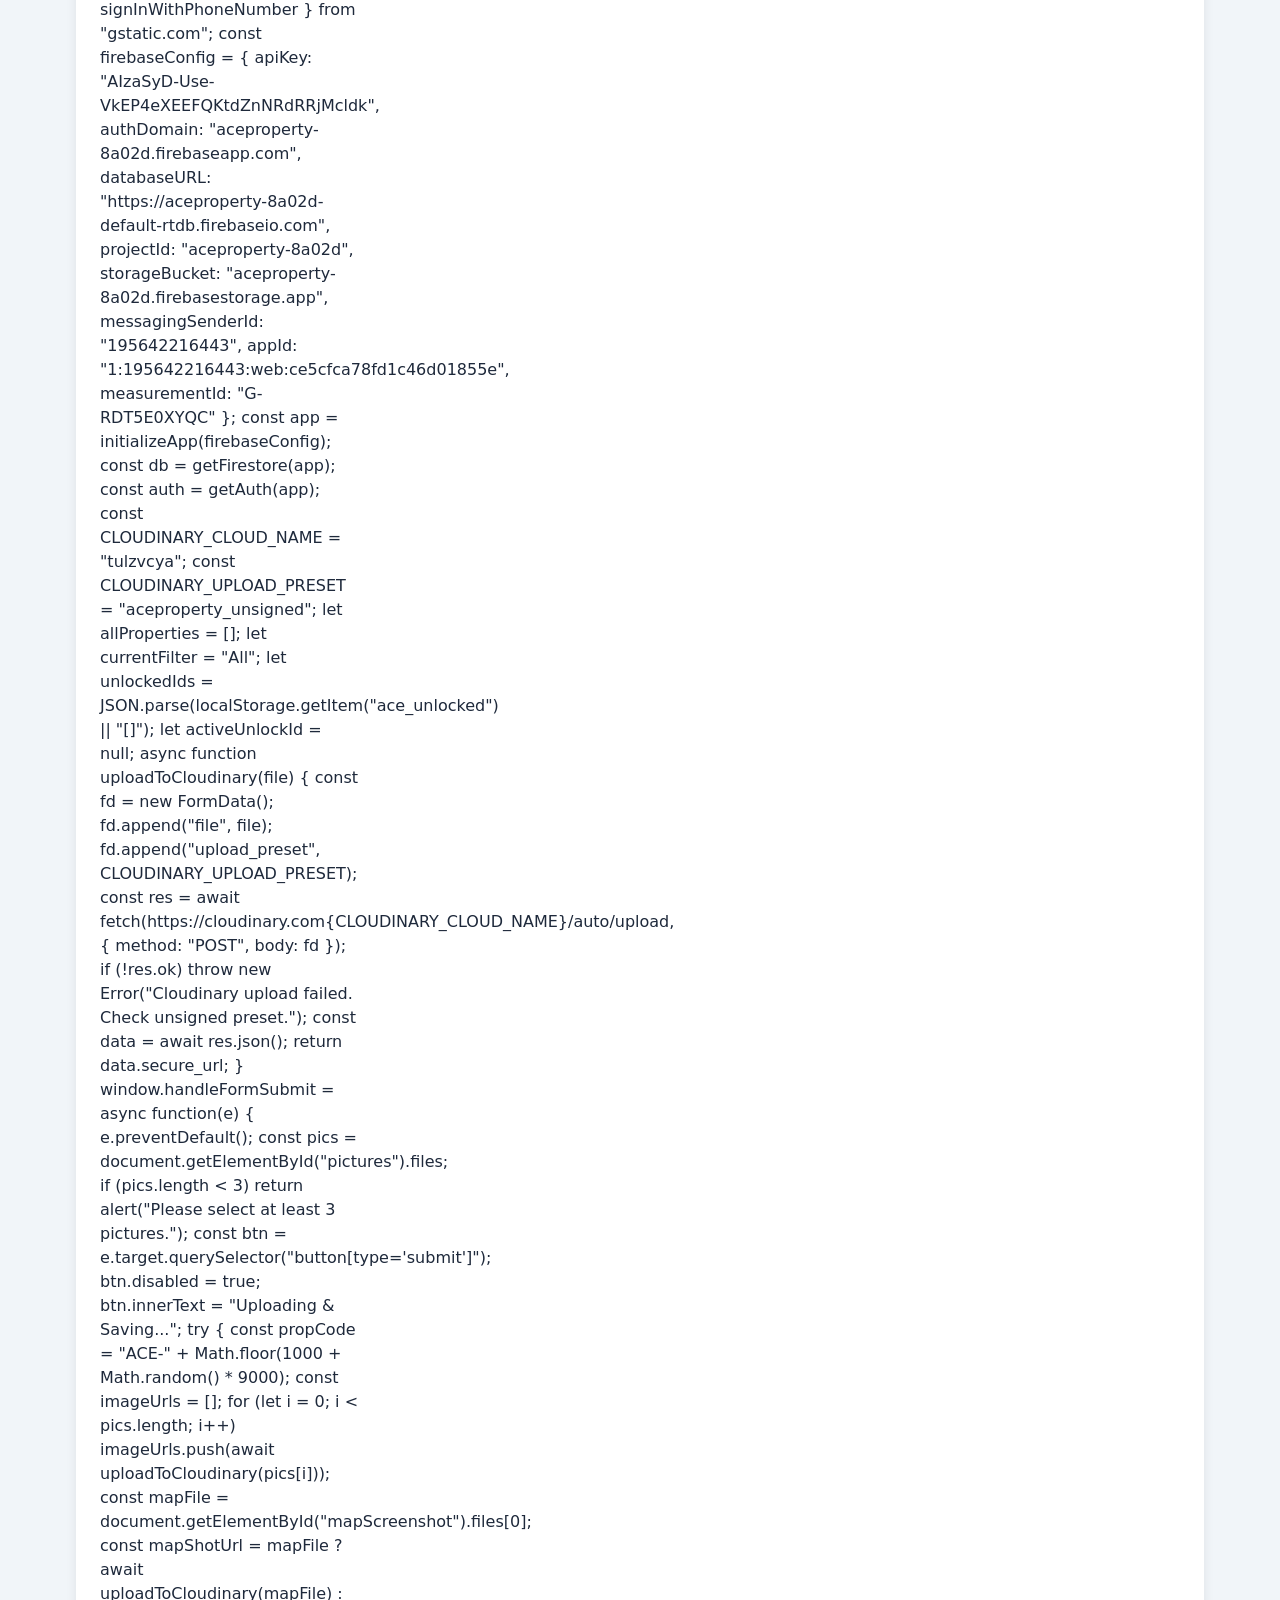
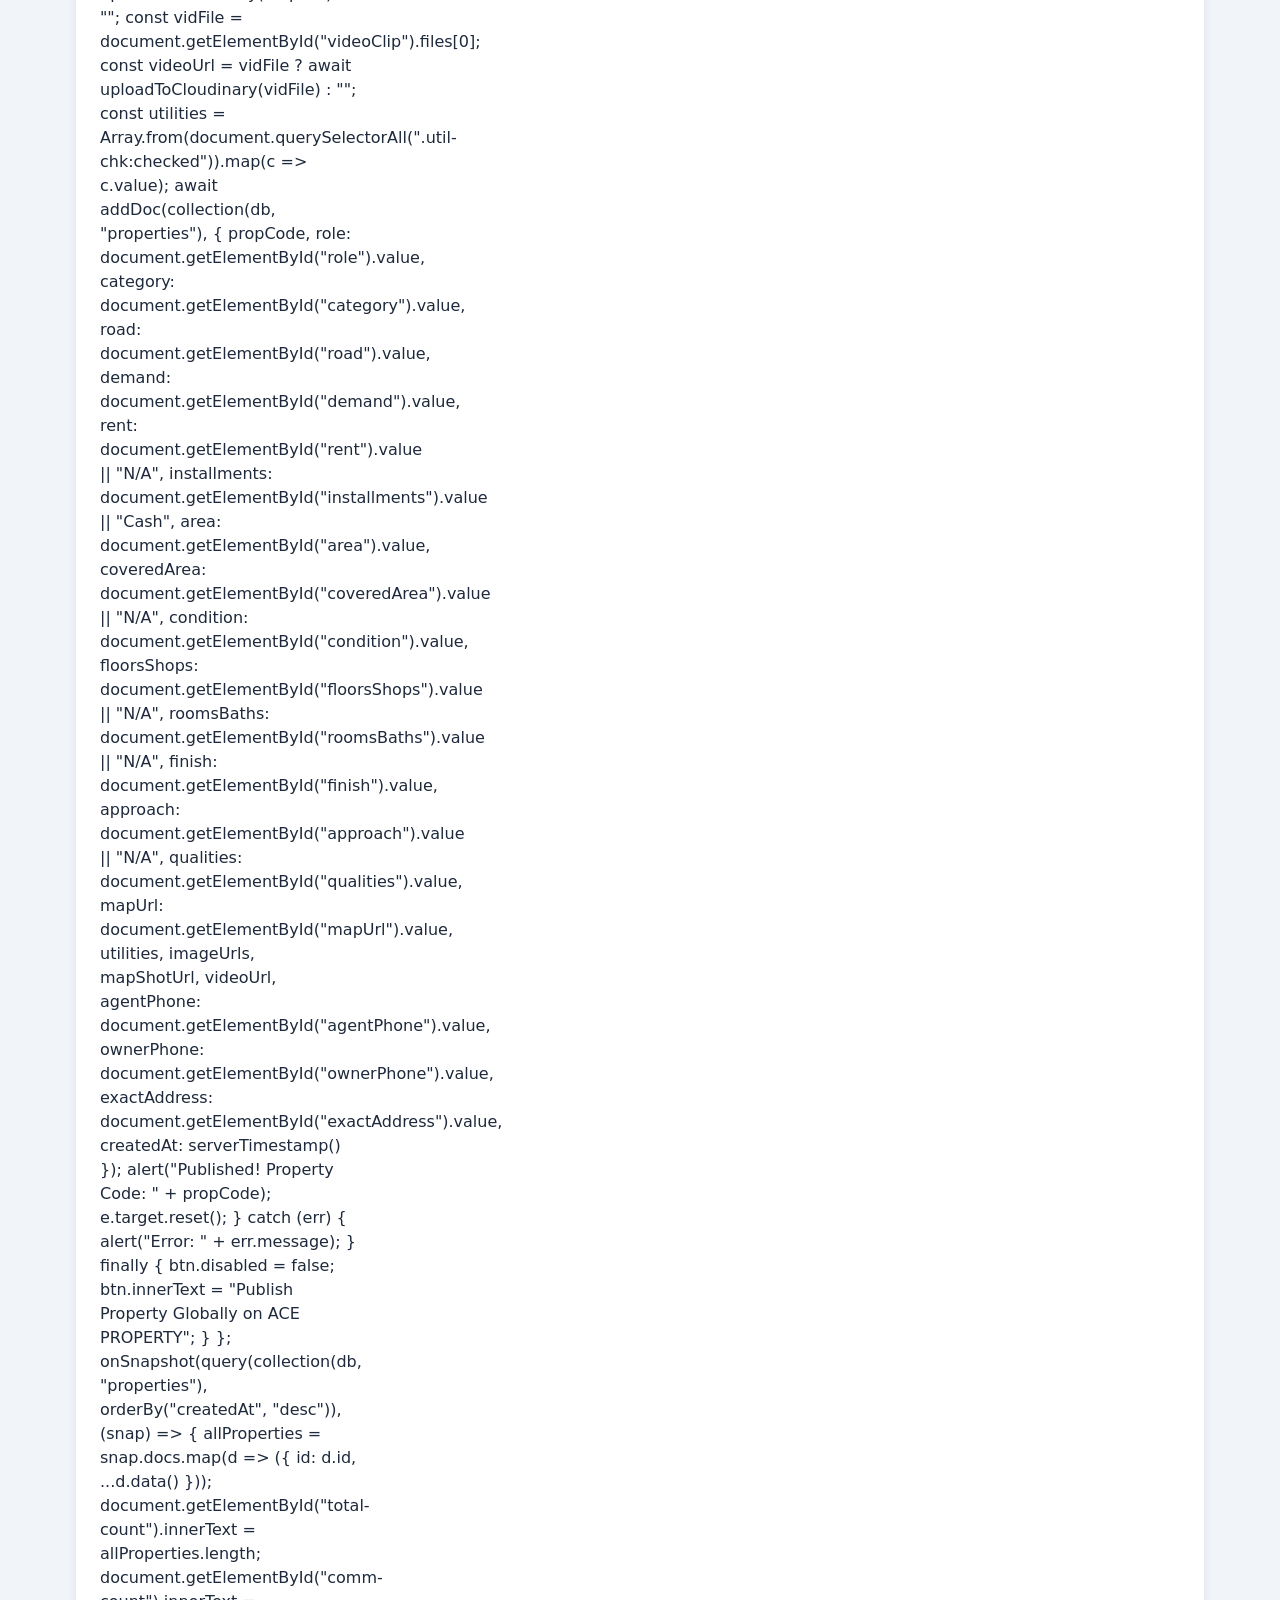
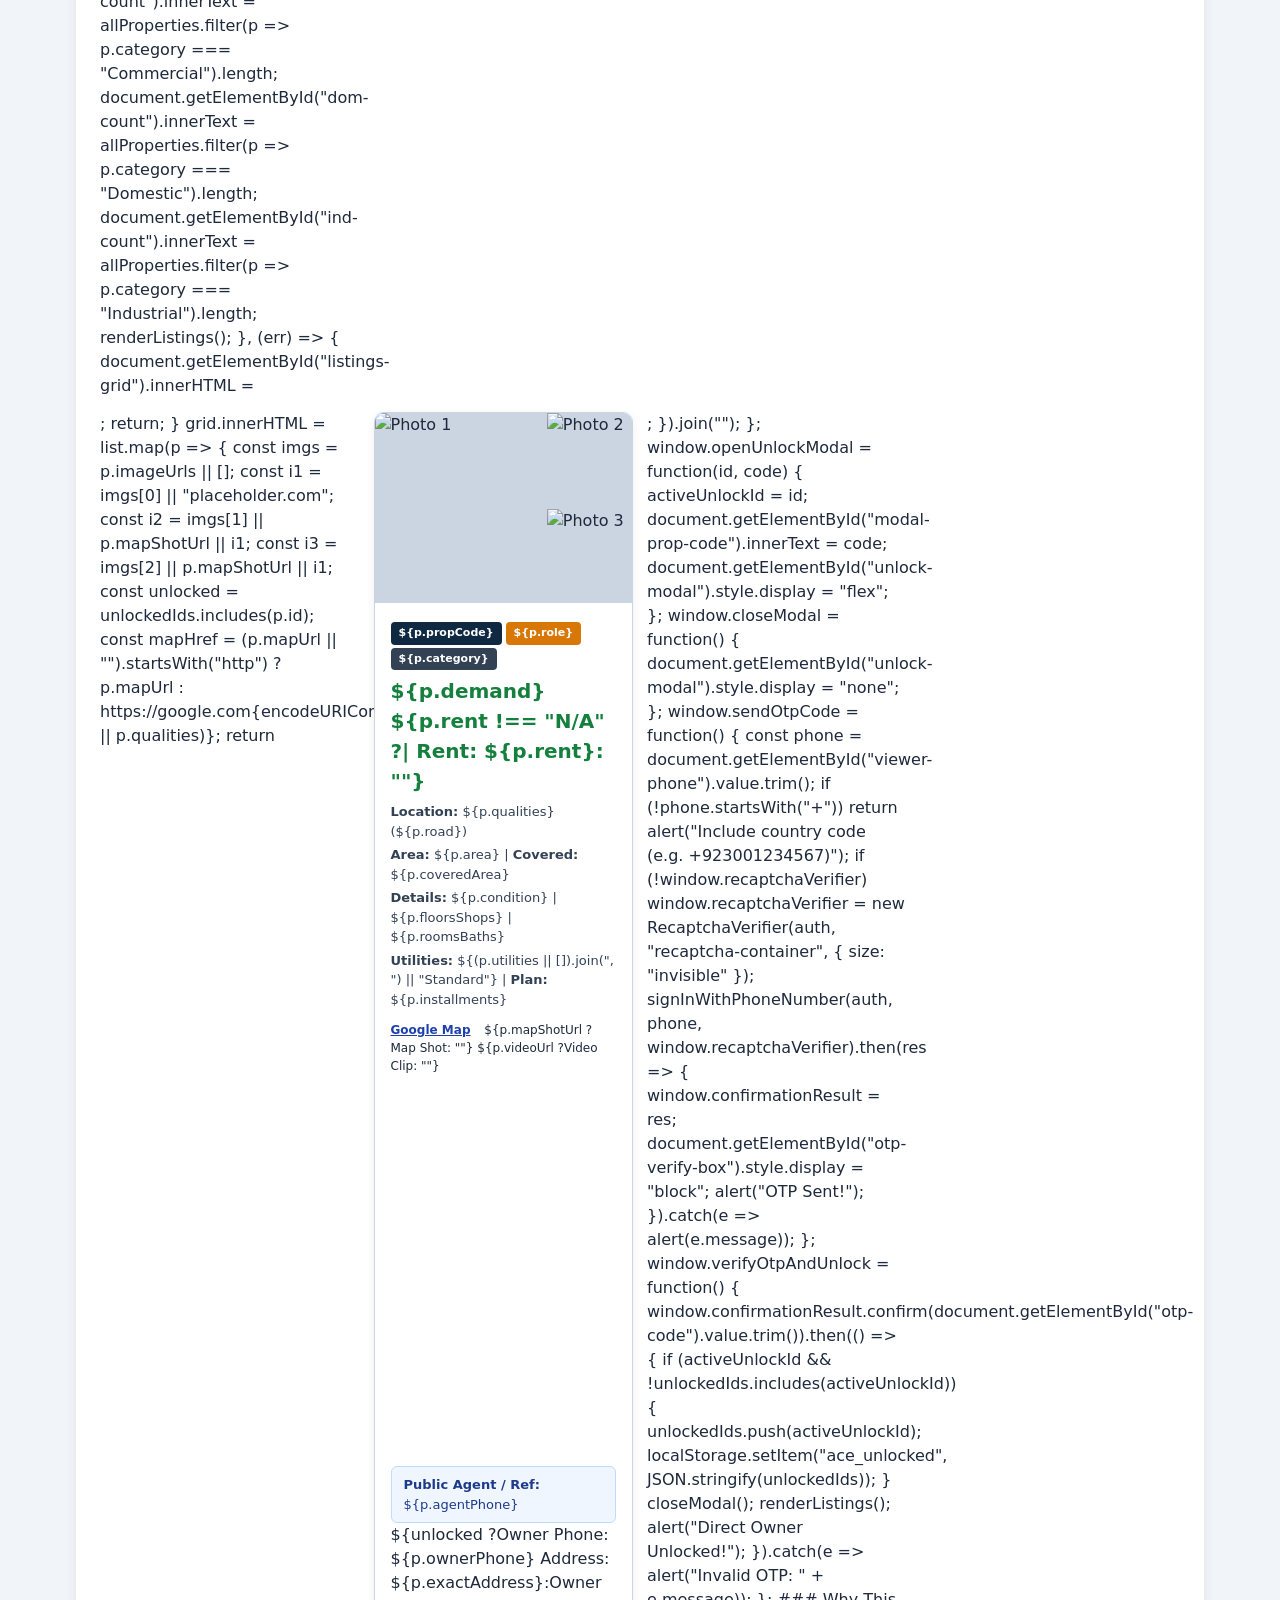
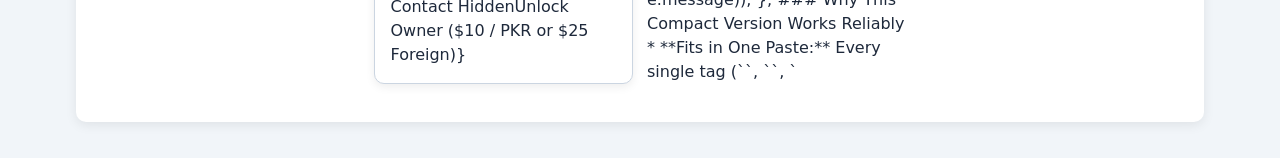
==== commit 209a114a: "Update index.html" ====
--- a/index.html
+++ b/index.html
@@ -131,3 +131,177 @@
       </div>
 
       <div class="form-grid">
+*-*-*-*-*-*-
+        Floors & Shops
+Rooms, Baths & Kitchens
+FinishTiles & PlasterMarble / StonePlain Plaster
+Approach & Conveyance
+Features & City / Country *
+Google Map Link / Coordinates *
+ Electricity Meter
+ Solar System
+ Gas
+ Sewerage
+3+ Actual Pictures *
+Short Video Clip (Optional)
+Google Map Screenshot *
+1st Phone: Agent / Ref (Public) *
+2nd Phone: Direct Owner (Hidden) *
+Owner Name & Exact Address (Hidden) *
+Publish Property Globally on ACE PROPERTY
+
+
+×
+Unlock Direct Owner Contact
+Code: 
+
+Send $10 (or PKR) via JazzCash / EasyPaisa / SadaPay to 03006604229 (or $25 Foreign), then verify your phone via OTP:
+Send OTP
+
+
+Verify & Reveal Owner
+
+
+ACE PROPERTY — Direct Owners Contact (No Commission) | Helpline: +92-300-6604229
+import { initializeApp } from "gstatic.com";
+import { getFirestore, collection, addDoc, onSnapshot, query, orderBy, serverTimestamp } from "gstatic.com";
+import { getAuth, RecaptchaVerifier, signInWithPhoneNumber } from "gstatic.com";
+const firebaseConfig = {
+apiKey: "AIzaSyD-Use-VkEP4eXEEFQKtdZnNRdRRjMcldk",
+authDomain: "aceproperty-8a02d.firebaseapp.com",
+databaseURL: "https://aceproperty-8a02d-default-rtdb.firebaseio.com",
+projectId: "aceproperty-8a02d",
+storageBucket: "aceproperty-8a02d.firebasestorage.app",
+messagingSenderId: "195642216443",
+appId: "1:195642216443:web:ce5cfca78fd1c46d01855e",
+measurementId: "G-RDT5E0XYQC"
+};
+const app = initializeApp(firebaseConfig);
+const db = getFirestore(app);
+const auth = getAuth(app);
+const CLOUDINARY_CLOUD_NAME = "tulzvcya";
+const CLOUDINARY_UPLOAD_PRESET = "aceproperty_unsigned";
+let allProperties = [];
+let currentFilter = "All";
+let unlockedIds = JSON.parse(localStorage.getItem("ace_unlocked") || "[]");
+let activeUnlockId = null;
+async function uploadToCloudinary(file) {
+const fd = new FormData();
+fd.append("file", file);
+fd.append("upload_preset", CLOUDINARY_UPLOAD_PRESET);
+const res = await fetch(https://cloudinary.com{CLOUDINARY_CLOUD_NAME}/auto/upload, { method: "POST", body: fd });
+if (!res.ok) throw new Error("Cloudinary upload failed. Check unsigned preset.");
+const data = await res.json();
+return data.secure_url;
+}
+window.handleFormSubmit = async function(e) {
+e.preventDefault();
+const pics = document.getElementById("pictures").files;
+if (pics.length < 3) return alert("Please select at least 3 pictures.");
+const btn = e.target.querySelector("button[type='submit']");
+btn.disabled = true;
+btn.innerText = "Uploading & Saving...";
+try {
+const propCode = "ACE-" + Math.floor(1000 + Math.random() * 9000);
+const imageUrls = [];
+for (let i = 0; i < pics.length; i++) imageUrls.push(await uploadToCloudinary(pics[i]));
+const mapFile = document.getElementById("mapScreenshot").files[0];
+const mapShotUrl = mapFile ? await uploadToCloudinary(mapFile) : "";
+const vidFile = document.getElementById("videoClip").files[0];
+const videoUrl = vidFile ? await uploadToCloudinary(vidFile) : "";
+const utilities = Array.from(document.querySelectorAll(".util-chk:checked")).map(c => c.value);
+await addDoc(collection(db, "properties"), {
+propCode,
+role: document.getElementById("role").value,
+category: document.getElementById("category").value,
+road: document.getElementById("road").value,
+demand: document.getElementById("demand").value,
+rent: document.getElementById("rent").value || "N/A",
+installments: document.getElementById("installments").value || "Cash",
+area: document.getElementById("area").value,
+coveredArea: document.getElementById("coveredArea").value || "N/A",
+condition: document.getElementById("condition").value,
+floorsShops: document.getElementById("floorsShops").value || "N/A",
+roomsBaths: document.getElementById("roomsBaths").value || "N/A",
+finish: document.getElementById("finish").value,
+approach: document.getElementById("approach").value || "N/A",
+qualities: document.getElementById("qualities").value,
+mapUrl: document.getElementById("mapUrl").value,
+utilities, imageUrls, mapShotUrl, videoUrl,
+agentPhone: document.getElementById("agentPhone").value,
+ownerPhone: document.getElementById("ownerPhone").value,
+exactAddress: document.getElementById("exactAddress").value,
+createdAt: serverTimestamp()
+});
+alert("Published! Property Code: " + propCode);
+e.target.reset();
+} catch (err) {
+alert("Error: " + err.message);
+} finally {
+btn.disabled = false;
+btn.innerText = "Publish Property Globally on ACE PROPERTY";
+}
+};
+onSnapshot(query(collection(db, "properties"), orderBy("createdAt", "desc")), (snap) => {
+allProperties = snap.docs.map(d => ({ id: d.id, ...d.data() }));
+document.getElementById("total-count").innerText = allProperties.length;
+document.getElementById("comm-count").innerText = allProperties.filter(p => p.category === "Commercial").length;
+document.getElementById("dom-count").innerText = allProperties.filter(p => p.category === "Domestic").length;
+document.getElementById("ind-count").innerText = allProperties.filter(p => p.category === "Industrial").length;
+renderListings();
+}, (err) => {
+document.getElementById("listings-grid").innerHTML = <p style="color:#b91c1c;">Firestore Error: ${err.message}</p>;
+});
+window.filterProps = function(cat, btn) {
+currentFilter = cat;
+document.querySelectorAll(".filter-btn").forEach(b => b.classList.remove("active"));
+btn.classList.add("active");
+renderListings();
+};
+window.renderListings = function() {
+const grid = document.getElementById("listings-grid");
+const s = (document.getElementById("search-box")?.value || "").toLowerCase();
+const list = allProperties.filter(p =>
+(currentFilter === "All" || p.category === currentFilter) &&
+(!s || (p.qualities || "").toLowerCase().includes(s) || (p.propCode || "").toLowerCase().includes(s) || (p.area || "").toLowerCase().includes(s))
+);
+if (!list.length) {
+grid.innerHTML = <p style="color:#64748b;padding:16px;">No properties listed yet. Post the first property below!</p>;
+return;
+}
+grid.innerHTML = list.map(p => {
+const imgs = p.imageUrls || [];
+const i1 = imgs[0] || "placeholder.com";
+const i2 = imgs[1] || p.mapShotUrl || i1;
+const i3 = imgs[2] || p.mapShotUrl || i1;
+const unlocked = unlockedIds.includes(p.id);
+const mapHref = (p.mapUrl || "").startsWith("http") ? p.mapUrl : https://google.com{encodeURIComponent(p.mapUrl || p.qualities)};
+return <div class="prop-card"> <div class="gallery"> <img src="${i1}" alt="Photo 1"> <div class="gallery-side"><img src="${i2}" alt="Photo 2"><img src="${i3}" alt="Photo 3"></div> </div> <div class="prop-body"> <div><span class="badge">${p.propCode}</span><span class="badge" style="background:var(--accent);">${p.role}</span><span class="badge" style="background:#334155;">${p.category}</span></div> <div class="price">${p.demand} ${p.rent !== "N/A" ?| Rent: ${p.rent}: ""}</div> <div class="detail"><strong>Location:</strong> ${p.qualities} (${p.road})</div> <div class="detail"><strong>Area:</strong> ${p.area} | <strong>Covered:</strong> ${p.coveredArea}</div> <div class="detail"><strong>Details:</strong> ${p.condition} | ${p.floorsShops} | ${p.roomsBaths}</div> <div class="detail"><strong>Utilities:</strong> ${(p.utilities || []).join(", ") || "Standard"} | <strong>Plan:</strong> ${p.installments}</div> <div style="margin:8px 0;font-size:12px;"> <a href="${mapHref}" target="_blank" style="color:#1e40af;font-weight:700;margin-right:10px;">Google Map</a> ${p.mapShotUrl ?Map Shot: ""} ${p.videoUrl ?Video Clip: ""} </div> <div class="agent-box"><strong>Public Agent / Ref:</strong> ${p.agentPhone}</div> ${unlocked ?Owner Phone: ${p.ownerPhone}
+Address: ${p.exactAddress}:Owner Contact HiddenUnlock Owner ($10 / PKR or $25 Foreign)} </div> </div>;
+}).join("");
+};
+window.openUnlockModal = function(id, code) { activeUnlockId = id; document.getElementById("modal-prop-code").innerText = code; document.getElementById("unlock-modal").style.display = "flex"; };
+window.closeModal = function() { document.getElementById("unlock-modal").style.display = "none"; };
+window.sendOtpCode = function() {
+const phone = document.getElementById("viewer-phone").value.trim();
+if (!phone.startsWith("+")) return alert("Include country code (e.g. +923001234567)");
+if (!window.recaptchaVerifier) window.recaptchaVerifier = new RecaptchaVerifier(auth, "recaptcha-container", { size: "invisible" });
+signInWithPhoneNumber(auth, phone, window.recaptchaVerifier).then(res => { window.confirmationResult = res; document.getElementById("otp-verify-box").style.display = "block"; alert("OTP Sent!"); }).catch(e => alert(e.message));
+};
+window.verifyOtpAndUnlock = function() {
+window.confirmationResult.confirm(document.getElementById("otp-code").value.trim()).then(() => {
+if (activeUnlockId && !unlockedIds.includes(activeUnlockId)) { unlockedIds.push(activeUnlockId); localStorage.setItem("ace_unlocked", JSON.stringify(unlockedIds)); }
+closeModal(); renderListings(); alert("Direct Owner Unlocked!");
+}).catch(e => alert("Invalid OTP: " + e.message));
+};
+
+
+
+### Why This Compact Version Works Reliably
+* **Fits in One Paste:** Every single tag (`<html>`, `<head>`, `<style>`, `<body>`, `<script>`) is closed cleanly so it won't truncate halfway through when you copy-paste it into GitHub.
+* **Fixes Image Indexing (`imgs[0]`, `imgs[1]`, `imgs[2]`):** Properly displays all 3 uploaded property photos in each card.
+
+<FollowUp>
+Once you replace `index.html` with this single clean file and refresh **`https://muhammadabubker.github.io/aceproperty/`**, let me know if **the blue header and registration form appear** on your screen!
+</FollowUp>
+Try without personalization
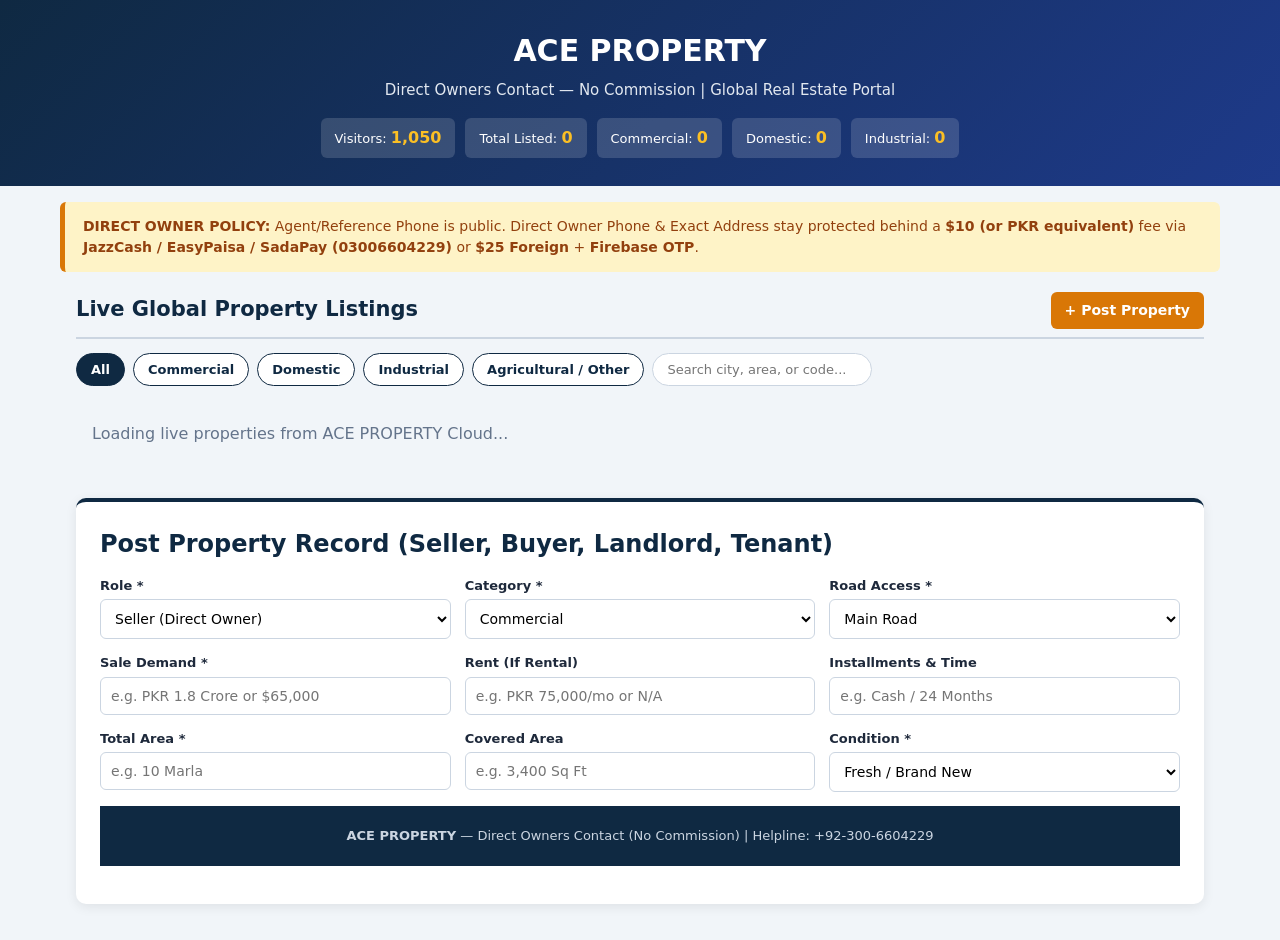
==== commit dc9dac80: "Update index.html" ====
--- a/index.html
+++ b/index.html
@@ -131,7 +131,12 @@
       </div>
 
       <div class="form-grid">
-*-*-*-*-*-*-
+<footer>
+  <p><strong>ACE PROPERTY</strong> — Direct Owners Contact (No Commission) | Helpline: +92-300-6604229</p>
+</footer>
+<script type="module">
+
+        *-*-*-*-*-*-
         Floors & Shops
 Rooms, Baths & Kitchens
 FinishTiles & PlasterMarble / StonePlain Plaster
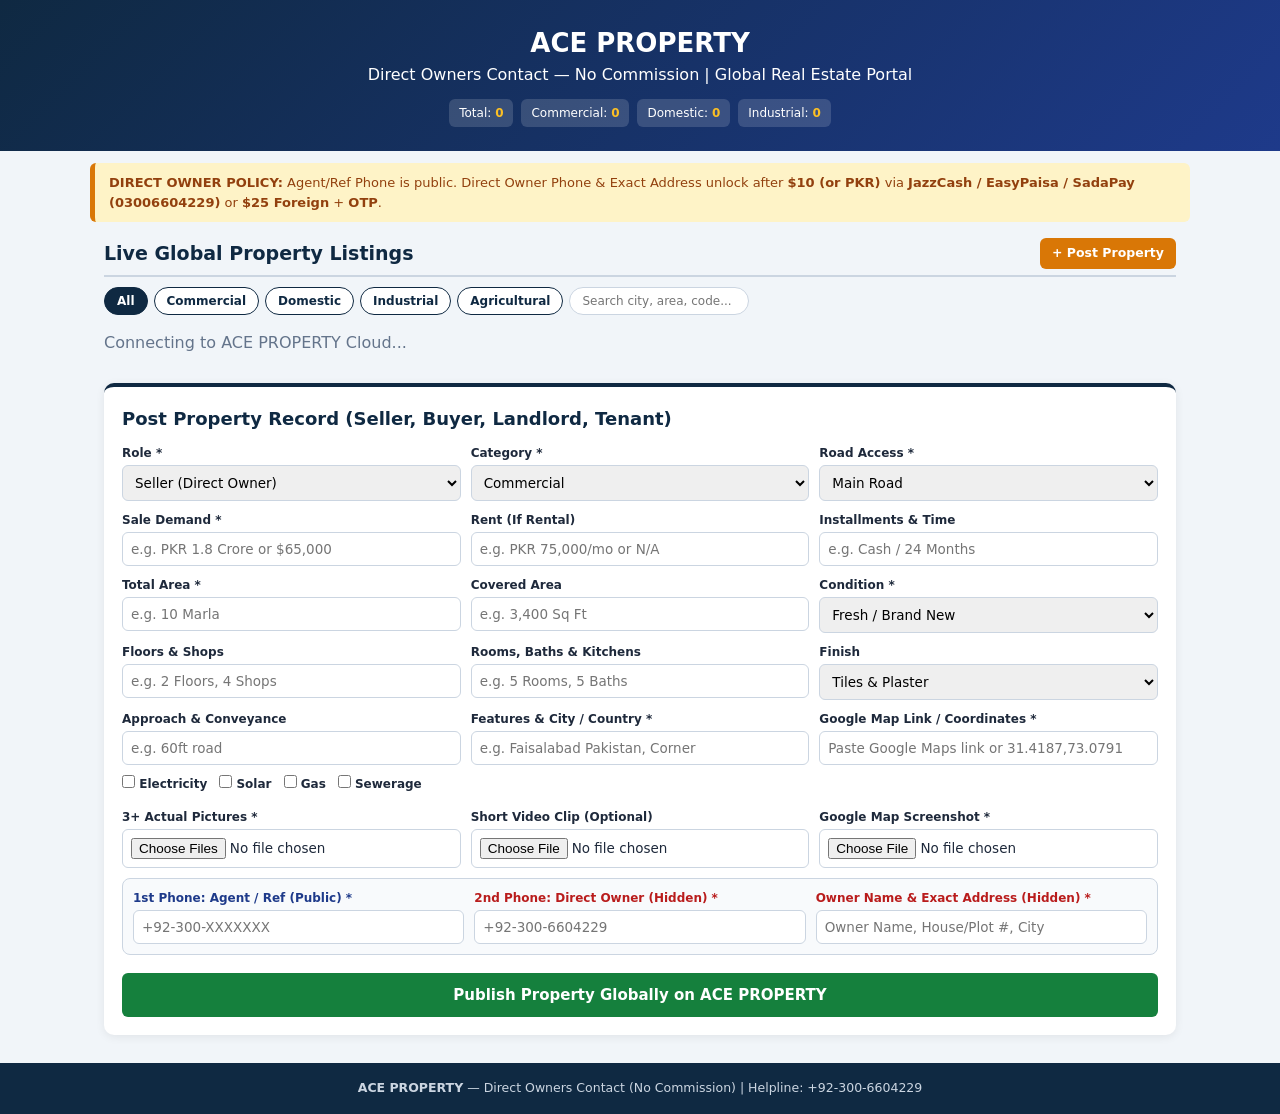
==== commit f5f3f62c: "Update index.html" ====
--- a/index.html
+++ b/index.html
@@ -5,308 +5,206 @@
   <meta name="google-site-verification" content="google0181069514a3e6f4" />
   <meta name="viewport" content="width=device-width, initial-scale=1.0">
   <title>ACE PROPERTY | Direct Owners Contact — No Commission</title>
-  <meta name="description" content="Buy, sell, and rent Commercial, Domestic, and Industrial properties globally on ACE PROPERTY. Direct Owners contact with zero commission, Google Maps pins, and 3+ photos.">
-  <meta name="robots" content="index, follow">
   <link rel="canonical" href="https://github.io">
-
-  <!-- Google Analytics -->
-  <script async src="https://googletagmanager.com"></script>
-  <script>
-    window.dataLayer = window.dataLayer || [];
-    function gtag(){dataLayer.push(arguments);}
-    gtag('js', new Date());
-    gtag('config', 'G-RDT5E0XYQC');
-  </script>
-
-  <!-- Schema.org JSON-LD -->
-  <script type="application/ld+json">
-  {
-    "@context": "https://schema.org",
-    "@type": "RealEstateAgent",
-    "name": "ACE PROPERTY",
-    "url": "https://github.io",
-    "telephone": "+92-300-6604229",
-    "areaServed": "Global"
-  }
-  </script>
-
   <style>
     :root { --primary:#0f2942; --accent:#d97706; --bg:#f1f5f9; --card:#fff; --text:#1e293b; --border:#cbd5e1; --success:#15803d; --danger:#b91c1c; }
-    * { box-sizing:border-box; margin:0; padding:0; font-family:'Segoe UI',system-ui,sans-serif; }
+    * { box-sizing:border-box; margin:0; padding:0; font-family:system-ui,-apple-system,sans-serif; }
     body { background:var(--bg); color:var(--text); line-height:1.5; }
-    header { background:linear-gradient(135deg,var(--primary),#1e3a8a); color:#fff; padding:28px 16px; text-align:center; }
-    header h1 { font-size:30px; font-weight:800; }
-    header p { color:#e2e8f0; margin-top:6px; font-size:15px; }
-    .counters { display:flex; justify-content:center; gap:10px; flex-wrap:wrap; margin-top:16px; }
-    .counter-box { background:rgba(255,255,255,0.15); padding:8px 14px; border-radius:6px; font-size:13px; }
-    .counter-box strong { color:#fbbf24; font-size:16px; }
-    .caution { max-width:1160px; margin:16px auto; background:#fef3c7; color:#92400e; border-left:5px solid var(--accent); padding:14px 18px; border-radius:6px; font-size:14px; }
-    .container { max-width:1160px; margin:20px auto; padding:0 16px; }
-    .sec-title { color:var(--primary); font-size:21px; font-weight:800; margin-bottom:14px; border-bottom:2px solid var(--border); padding-bottom:8px; display:flex; justify-content:space-between; align-items:center; flex-wrap:wrap; gap:10px; }
-    .filter-bar { display:flex; gap:8px; flex-wrap:wrap; margin-bottom:20px; }
-    .filter-btn { padding:8px 14px; border:1px solid var(--primary); background:#fff; color:var(--primary); border-radius:20px; cursor:pointer; font-weight:600; font-size:13px; }
-    .filter-btn.active, .filter-btn:hover { background:var(--primary); color:#fff; }
-    .search-input { padding:8px 14px; border:1px solid var(--border); border-radius:20px; font-size:13px; min-width:220px; }
-    .grid { display:grid; grid-template-columns:repeat(auto-fit,minmax(330px,1fr)); gap:20px; margin-bottom:36px; }
-    .prop-card { background:var(--card); border:1px solid var(--border); border-radius:10px; overflow:hidden; box-shadow:0 3px 10px rgba(0,0,0,0.07); display:flex; flex-direction:column; }
-    .gallery { display:grid; grid-template-columns:2fr 1fr; gap:2px; height:190px; background:#cbd5e1; }
+    header { background:linear-gradient(135deg,var(--primary),#1e3a8a); color:#fff; padding:24px 14px; text-align:center; }
+    header h1 { font-size:26px; font-weight:800; }
+    .counters { display:flex; justify-content:center; gap:8px; flex-wrap:wrap; margin-top:12px; }
+    .counter-box { background:rgba(255,255,255,0.15); padding:5px 10px; border-radius:6px; font-size:12px; }
+    .counter-box strong { color:#fbbf24; }
+    .caution { max-width:1100px; margin:12px auto; background:#fef3c7; color:#92400e; border-left:5px solid var(--accent); padding:10px 14px; border-radius:6px; font-size:13px; }
+    .container { max-width:1100px; margin:16px auto; padding:0 14px; }
+    .sec-title { color:var(--primary); font-size:19px; font-weight:800; margin-bottom:10px; border-bottom:2px solid var(--border); padding-bottom:6px; display:flex; justify-content:space-between; align-items:center; }
+    .filter-bar { display:flex; gap:6px; flex-wrap:wrap; margin-bottom:16px; }
+    .filter-btn { padding:6px 12px; border:1px solid var(--primary); background:#fff; color:var(--primary); border-radius:20px; cursor:pointer; font-weight:600; font-size:12px; }
+    .filter-btn.active { background:var(--primary); color:#fff; }
+    .search-input { padding:6px 12px; border:1px solid var(--border); border-radius:20px; font-size:12px; min-width:180px; }
+    .grid { display:grid; grid-template-columns:repeat(auto-fit,minmax(300px,1fr)); gap:16px; margin-bottom:28px; }
+    .prop-card { background:var(--card); border:1px solid var(--border); border-radius:10px; overflow:hidden; box-shadow:0 2px 8px rgba(0,0,0,0.06); display:flex; flex-direction:column; }
+    .gallery { display:grid; grid-template-columns:2fr 1fr; gap:2px; height:170px; background:#cbd5e1; }
     .gallery img { width:100%; height:100%; object-fit:cover; }
-    .gallery-side { display:grid; grid-template-rows:1fr 1fr; gap:2px; height:190px; }
-    .prop-body { padding:16px; flex:1; display:flex; flex-direction:column; }
-    .badge { display:inline-block; background:var(--primary); color:#fff; padding:3px 8px; border-radius:4px; font-size:11px; font-weight:700; margin-right:4px; }
-    .price { font-size:20px; font-weight:800; color:var(--success); margin:6px 0; }
-    .detail { font-size:13px; margin-bottom:4px; color:#334155; }
-    .agent-box { background:#eff6ff; border:1px solid #bfdbfe; padding:8px 12px; border-radius:6px; font-size:13px; margin-top:auto; color:#1e3a8a; }
-    .locked-box { background:#fef2f2; border:1px dashed var(--danger); padding:10px; border-radius:6px; margin-top:8px; font-size:13px; }
-    .unlocked-box { background:#f0fdf4; border:1px solid var(--success); padding:10px; border-radius:6px; margin-top:8px; font-size:13px; }
-    .btn-unlock { background:var(--accent); color:#fff; border:none; padding:9px; border-radius:5px; font-weight:700; cursor:pointer; margin-top:6px; width:100%; }
-    .card { background:var(--card); padding:24px; border-radius:10px; box-shadow:0 3px 12px rgba(0,0,0,0.08); margin-bottom:36px; border-top:4px solid var(--primary); }
-    .form-grid { display:grid; grid-template-columns:repeat(auto-fit,minmax(240px,1fr)); gap:14px; margin-bottom:14px; }
+    .gallery-side { display:grid; grid-template-rows:1fr 1fr; gap:2px; height:170px; }
+    .prop-body { padding:12px; flex:1; display:flex; flex-direction:column; }
+    .badge { display:inline-block; background:var(--primary); color:#fff; padding:2px 7px; border-radius:4px; font-size:11px; font-weight:700; margin-right:4px; }
+    .price { font-size:18px; font-weight:800; color:var(--success); margin:5px 0; }
+    .detail { font-size:12.5px; margin-bottom:3px; }
+    .agent-box { background:#eff6ff; border:1px solid #bfdbfe; padding:7px 10px; border-radius:6px; font-size:12.5px; margin-top:auto; color:#1e3a8a; }
+    .locked-box { background:#fef2f2; border:1px dashed var(--danger); padding:9px; border-radius:6px; margin-top:6px; font-size:12.5px; }
+    .unlocked-box { background:#f0fdf4; border:1px solid var(--success); padding:9px; border-radius:6px; margin-top:6px; font-size:12.5px; }
+    .btn-unlock { background:var(--accent); color:#fff; border:none; padding:8px; border-radius:5px; font-weight:700; cursor:pointer; margin-top:5px; width:100%; }
+    .card { background:var(--card); padding:18px; border-radius:10px; box-shadow:0 2px 10px rgba(0,0,0,0.07); margin-bottom:28px; border-top:4px solid var(--primary); }
+    .form-grid { display:grid; grid-template-columns:repeat(auto-fit,minmax(220px,1fr)); gap:10px; margin-bottom:10px; }
     .fg { display:flex; flex-direction:column; }
-    label { font-size:13px; font-weight:700; margin-bottom:4px; }
-    input, select { padding:10px; border:1px solid var(--border); border-radius:6px; font-size:14px; background:#fff; }
-    .checks { display:flex; flex-wrap:wrap; gap:14px; margin:8px 0 16px; font-size:13px; }
-    .btn-submit { background:var(--success); color:#fff; border:none; padding:14px; font-size:16px; font-weight:700; border-radius:6px; cursor:pointer; width:100%; margin-top:10px; }
-    .modal { display:none; position:fixed; inset:0; background:rgba(0,0,0,0.65); justify-content:center; align-items:center; z-index:1000; padding:16px; }
-    .modal-box { background:#fff; padding:22px; border-radius:10px; max-width:440px; width:100%; }
-    footer { background:var(--primary); color:#cbd5e1; text-align:center; padding:20px; font-size:13px; }
+    label { font-size:12px; font-weight:700; margin-bottom:3px; }
+    input, select { padding:8px; border:1px solid var(--border); border-radius:6px; font-size:13.5px; }
+    .checks { display:flex; flex-wrap:wrap; gap:12px; margin:6px 0 12px; font-size:12.5px; }
+    .btn-submit { background:var(--success); color:#fff; border:none; padding:13px; font-size:15px; font-weight:700; border-radius:6px; cursor:pointer; width:100%; margin-top:8px; }
+    .modal { display:none; position:fixed; inset:0; background:rgba(0,0,0,0.65); justify-content:center; align-items:center; z-index:1000; padding:14px; }
+    .modal-box { background:#fff; padding:18px; border-radius:10px; max-width:400px; width:100%; }
+    footer { background:var(--primary); color:#cbd5e1; text-align:center; padding:16px; font-size:12.5px; }
   </style>
 </head>
 <body>
-
 <header>
   <h1>ACE PROPERTY</h1>
   <p>Direct Owners Contact — No Commission | Global Real Estate Portal</p>
   <div class="counters">
-    <div class="counter-box">Visitors: <strong id="visitor-count">1,050</strong></div>
-    <div class="counter-box">Total Listed: <strong id="total-count">0</strong></div>
+    <div class="counter-box">Total: <strong id="total-count">0</strong></div>
     <div class="counter-box">Commercial: <strong id="comm-count">0</strong></div>
     <div class="counter-box">Domestic: <strong id="dom-count">0</strong></div>
     <div class="counter-box">Industrial: <strong id="ind-count">0</strong></div>
   </div>
 </header>
-
 <div class="caution">
-  <strong>DIRECT OWNER POLICY:</strong> Agent/Reference Phone is public. Direct Owner Phone & Exact Address stay protected behind a <strong>$10 (or PKR equivalent)</strong> fee via <strong>JazzCash / EasyPaisa / SadaPay (03006604229)</strong> or <strong>$25 Foreign</strong> + <strong>Firebase OTP</strong>.
+  <strong>DIRECT OWNER POLICY:</strong> Agent/Ref Phone is public. Direct Owner Phone & Exact Address unlock after <strong>$10 (or PKR)</strong> via <strong>JazzCash / EasyPaisa / SadaPay (03006604229)</strong> or <strong>$25 Foreign</strong> + <strong>OTP</strong>.
 </div>
-
 <div class="container">
   <div class="sec-title">
     <span>Live Global Property Listings</span>
-    <a href="#register-section" style="background:var(--accent);color:#fff;padding:8px 14px;border-radius:6px;text-decoration:none;font-size:14px;">+ Post Property</a>
-  </div>
-
+    <a href="#register-section" style="background:var(--accent);color:#fff;padding:6px 12px;border-radius:6px;text-decoration:none;font-size:12.5px;">+ Post Property</a>
+  </div>
   <div class="filter-bar">
     <button class="filter-btn active" onclick="filterProps('All', this)">All</button>
     <button class="filter-btn" onclick="filterProps('Commercial', this)">Commercial</button>
     <button class="filter-btn" onclick="filterProps('Domestic', this)">Domestic</button>
     <button class="filter-btn" onclick="filterProps('Industrial', this)">Industrial</button>
-    <button class="filter-btn" onclick="filterProps('Agricultural / Other', this)">Agricultural / Other</button>
-    <input type="text" id="search-box" class="search-input" placeholder="Search city, area, or code..." onkeyup="renderListings()">
-  </div>
-
-  <div id="listings-grid" class="grid">
-    <p style="color:#64748b;padding:16px;">Loading live properties from ACE PROPERTY Cloud...</p>
-  </div>
-
+    <button class="filter-btn" onclick="filterProps('Agricultural / Other', this)">Agricultural</button>
+    <input type="text" id="search-box" class="search-input" placeholder="Search city, area, code..." onkeyup="renderListings()">
+  </div>
+  <div id="listings-grid" class="grid"><p style="color:#64748b;">Connecting to ACE PROPERTY Cloud...</p></div>
   <div id="register-section" class="card">
-    <h2 style="color:var(--primary);margin-bottom:14px;">Post Property Record (Seller, Buyer, Landlord, Tenant)</h2>
+    <h2 style="color:var(--primary);margin-bottom:12px;font-size:18px;">Post Property Record (Seller, Buyer, Landlord, Tenant)</h2>
     <form id="property-form" onsubmit="handleFormSubmit(event)">
       <div class="form-grid">
         <div class="fg"><label>Role *</label><select id="role" required><option value="Seller">Seller (Direct Owner)</option><option value="Buyer">Buyer</option><option value="Landlord">Landlord</option><option value="Tenant">Tenant</option></select></div>
         <div class="fg"><label>Category *</label><select id="category" required><option value="Commercial">Commercial</option><option value="Domestic">Domestic</option><option value="Industrial">Industrial</option><option value="Agricultural / Other">Agricultural / Other</option></select></div>
         <div class="fg"><label>Road Access *</label><select id="road" required><option value="Main Road">Main Road</option><option value="Link Road">Link Road</option><option value="Corner / Boulevard">Corner / Boulevard</option></select></div>
       </div>
-
       <div class="form-grid">
         <div class="fg"><label>Sale Demand *</label><input type="text" id="demand" placeholder="e.g. PKR 1.8 Crore or $65,000" required></div>
         <div class="fg"><label>Rent (If Rental)</label><input type="text" id="rent" placeholder="e.g. PKR 75,000/mo or N/A"></div>
         <div class="fg"><label>Installments & Time</label><input type="text" id="installments" placeholder="e.g. Cash / 24 Months"></div>
       </div>
-
       <div class="form-grid">
         <div class="fg"><label>Total Area *</label><input type="text" id="area" placeholder="e.g. 10 Marla" required></div>
         <div class="fg"><label>Covered Area</label><input type="text" id="coveredArea" placeholder="e.g. 3,400 Sq Ft"></div>
         <div class="fg"><label>Condition *</label><select id="condition"><option value="Fresh / Brand New">Fresh / Brand New</option><option value="Needs Repair">Needs Repair</option><option value="Old Construction">Old Construction</option><option value="Open Plot">Open Plot</option></select></div>
       </div>
-
-      <div class="form-grid">
+      <div class="form-grid">
+        <div class="fg"><label>Floors & Shops</label><input type="text" id="floorsShops" placeholder="e.g. 2 Floors, 4 Shops"></div>
+        <div class="fg"><label>Rooms, Baths & Kitchens</label><input type="text" id="roomsBaths" placeholder="e.g. 5 Rooms, 5 Baths"></div>
+        <div class="fg"><label>Finish</label><select id="finish"><option value="Tiles & Plaster">Tiles & Plaster</option><option value="Marble / Stone">Marble / Stone</option><option value="Plain Plaster">Plain Plaster</option></select></div>
+      </div>
+      <div class="form-grid">
+        <div class="fg"><label>Approach & Conveyance</label><input type="text" id="approach" placeholder="e.g. 60ft road"></div>
+        <div class="fg"><label>Features & City / Country *</label><input type="text" id="qualities" placeholder="e.g. Faisalabad Pakistan, Corner" required></div>
+        <div class="fg"><label>Google Map Link / Coordinates *</label><input type="text" id="mapUrl" placeholder="Paste Google Maps link or 31.4187,73.0791" required></div>
+      </div>
+      <div class="checks">
+        <label><input type="checkbox" value="Electricity Meter" class="util-chk"> Electricity</label>
+        <label><input type="checkbox" value="Solar System" class="util-chk"> Solar</label>
+        <label><input type="checkbox" value="Gas" class="util-chk"> Gas</label>
+        <label><input type="checkbox" value="Sewerage" class="util-chk"> Sewerage</label>
+      </div>
+      <div class="form-grid">
+        <div class="fg"><label>3+ Actual Pictures *</label><input type="file" id="pictures" accept="image/*" multiple required></div>
+        <div class="fg"><label>Short Video Clip (Optional)</label><input type="file" id="videoClip" accept="video/*"></div>
+        <div class="fg"><label>Google Map Screenshot *</label><input type="file" id="mapScreenshot" accept="image/*" required></div>
+      </div>
+      <div class="form-grid" style="background:#f8fafc;padding:10px;border-radius:8px;border:1px solid #cbd5e1;">
+        <div class="fg"><label style="color:#1e3a8a;">1st Phone: Agent / Ref (Public) *</label><input type="tel" id="agentPhone" placeholder="+92-300-XXXXXXX" required></div>
+        <div class="fg"><label style="color:#b91c1c;">2nd Phone: Direct Owner (Hidden) *</label><input type="tel" id="ownerPhone" placeholder="+92-300-6604229" required></div>
+        <div class="fg"><label style="color:#b91c1c;">Owner Name & Exact Address (Hidden) *</label><input type="text" id="exactAddress" placeholder="Owner Name, House/Plot #, City" required></div>
+      </div>
+      <button type="submit" class="btn-submit">Publish Property Globally on ACE PROPERTY</button>
+    </form>
+  </div>
+</div>
+
+<div id="unlock-modal" class="modal">
+  <div class="modal-box">
+    <span style="float:right;font-size:22px;cursor:pointer;" onclick="closeModal()">&times;</span>
+    <h3 style="color:var(--primary);margin-bottom:8px;">Unlock Direct Owner Contact</h3>
+    <p style="font-size:12.5px;margin-bottom:10px;">Code: <strong id="modal-prop-code"></strong> | Pay <strong>$10 (or PKR)</strong> to <strong>03006604229</strong> (JazzCash/EasyPaisa/SadaPay) or <strong>$25 Foreign</strong>, then verify OTP:</p>
+    <div id="recaptcha-container"></div>
+    <input type="tel" id="viewer-phone" placeholder="+923001234567" style="width:100%;margin-bottom:8px;">
+    <button type="button" onclick="sendOtpCode()" class="btn-unlock" style="background:var(--primary);">Send OTP</button>
+    <div id="otp-verify-box" style="display:none;margin-top:8px;">
+      <input type="text" id="otp-code" placeholder="6-digit OTP" style="width:100%;margin-bottom:8px;">
+      <button type="button" onclick="verifyOtpAndUnlock()" class="btn-unlock" style="background:var(--success);">Verify & Reveal Owner</button>
+    </div>
+  </div>
+</div>
+
 <footer>
   <p><strong>ACE PROPERTY</strong> — Direct Owners Contact (No Commission) | Helpline: +92-300-6604229</p>
 </footer>
+
 <script type="module">
-
-        *-*-*-*-*-*-
-        Floors & Shops
-Rooms, Baths & Kitchens
-FinishTiles & PlasterMarble / StonePlain Plaster
-Approach & Conveyance
-Features & City / Country *
-Google Map Link / Coordinates *
- Electricity Meter
- Solar System
- Gas
- Sewerage
-3+ Actual Pictures *
-Short Video Clip (Optional)
-Google Map Screenshot *
-1st Phone: Agent / Ref (Public) *
-2nd Phone: Direct Owner (Hidden) *
-Owner Name & Exact Address (Hidden) *
-Publish Property Globally on ACE PROPERTY
-
-
-×
-Unlock Direct Owner Contact
-Code: 
-
-Send $10 (or PKR) via JazzCash / EasyPaisa / SadaPay to 03006604229 (or $25 Foreign), then verify your phone via OTP:
-Send OTP
-
-
-Verify & Reveal Owner
-
-
-ACE PROPERTY — Direct Owners Contact (No Commission) | Helpline: +92-300-6604229
-import { initializeApp } from "gstatic.com";
-import { getFirestore, collection, addDoc, onSnapshot, query, orderBy, serverTimestamp } from "gstatic.com";
-import { getAuth, RecaptchaVerifier, signInWithPhoneNumber } from "gstatic.com";
-const firebaseConfig = {
-apiKey: "AIzaSyD-Use-VkEP4eXEEFQKtdZnNRdRRjMcldk",
-authDomain: "aceproperty-8a02d.firebaseapp.com",
-databaseURL: "https://aceproperty-8a02d-default-rtdb.firebaseio.com",
-projectId: "aceproperty-8a02d",
-storageBucket: "aceproperty-8a02d.firebasestorage.app",
-messagingSenderId: "195642216443",
-appId: "1:195642216443:web:ce5cfca78fd1c46d01855e",
-measurementId: "G-RDT5E0XYQC"
-};
-const app = initializeApp(firebaseConfig);
-const db = getFirestore(app);
-const auth = getAuth(app);
-const CLOUDINARY_CLOUD_NAME = "tulzvcya";
-const CLOUDINARY_UPLOAD_PRESET = "aceproperty_unsigned";
-let allProperties = [];
-let currentFilter = "All";
-let unlockedIds = JSON.parse(localStorage.getItem("ace_unlocked") || "[]");
-let activeUnlockId = null;
-async function uploadToCloudinary(file) {
-const fd = new FormData();
-fd.append("file", file);
-fd.append("upload_preset", CLOUDINARY_UPLOAD_PRESET);
-const res = await fetch(https://cloudinary.com{CLOUDINARY_CLOUD_NAME}/auto/upload, { method: "POST", body: fd });
-if (!res.ok) throw new Error("Cloudinary upload failed. Check unsigned preset.");
-const data = await res.json();
-return data.secure_url;
-}
-window.handleFormSubmit = async function(e) {
-e.preventDefault();
-const pics = document.getElementById("pictures").files;
-if (pics.length < 3) return alert("Please select at least 3 pictures.");
-const btn = e.target.querySelector("button[type='submit']");
-btn.disabled = true;
-btn.innerText = "Uploading & Saving...";
-try {
-const propCode = "ACE-" + Math.floor(1000 + Math.random() * 9000);
-const imageUrls = [];
-for (let i = 0; i < pics.length; i++) imageUrls.push(await uploadToCloudinary(pics[i]));
-const mapFile = document.getElementById("mapScreenshot").files[0];
-const mapShotUrl = mapFile ? await uploadToCloudinary(mapFile) : "";
-const vidFile = document.getElementById("videoClip").files[0];
-const videoUrl = vidFile ? await uploadToCloudinary(vidFile) : "";
-const utilities = Array.from(document.querySelectorAll(".util-chk:checked")).map(c => c.value);
-await addDoc(collection(db, "properties"), {
-propCode,
-role: document.getElementById("role").value,
-category: document.getElementById("category").value,
-road: document.getElementById("road").value,
-demand: document.getElementById("demand").value,
-rent: document.getElementById("rent").value || "N/A",
-installments: document.getElementById("installments").value || "Cash",
-area: document.getElementById("area").value,
-coveredArea: document.getElementById("coveredArea").value || "N/A",
-condition: document.getElementById("condition").value,
-floorsShops: document.getElementById("floorsShops").value || "N/A",
-roomsBaths: document.getElementById("roomsBaths").value || "N/A",
-finish: document.getElementById("finish").value,
-approach: document.getElementById("approach").value || "N/A",
-qualities: document.getElementById("qualities").value,
-mapUrl: document.getElementById("mapUrl").value,
-utilities, imageUrls, mapShotUrl, videoUrl,
-agentPhone: document.getElementById("agentPhone").value,
-ownerPhone: document.getElementById("ownerPhone").value,
-exactAddress: document.getElementById("exactAddress").value,
-createdAt: serverTimestamp()
-});
-alert("Published! Property Code: " + propCode);
-e.target.reset();
-} catch (err) {
-alert("Error: " + err.message);
-} finally {
-btn.disabled = false;
-btn.innerText = "Publish Property Globally on ACE PROPERTY";
-}
-};
-onSnapshot(query(collection(db, "properties"), orderBy("createdAt", "desc")), (snap) => {
-allProperties = snap.docs.map(d => ({ id: d.id, ...d.data() }));
-document.getElementById("total-count").innerText = allProperties.length;
-document.getElementById("comm-count").innerText = allProperties.filter(p => p.category === "Commercial").length;
-document.getElementById("dom-count").innerText = allProperties.filter(p => p.category === "Domestic").length;
-document.getElementById("ind-count").innerText = allProperties.filter(p => p.category === "Industrial").length;
-renderListings();
-}, (err) => {
-document.getElementById("listings-grid").innerHTML = <p style="color:#b91c1c;">Firestore Error: ${err.message}</p>;
-});
-window.filterProps = function(cat, btn) {
-currentFilter = cat;
-document.querySelectorAll(".filter-btn").forEach(b => b.classList.remove("active"));
-btn.classList.add("active");
-renderListings();
-};
-window.renderListings = function() {
-const grid = document.getElementById("listings-grid");
-const s = (document.getElementById("search-box")?.value || "").toLowerCase();
-const list = allProperties.filter(p =>
-(currentFilter === "All" || p.category === currentFilter) &&
-(!s || (p.qualities || "").toLowerCase().includes(s) || (p.propCode || "").toLowerCase().includes(s) || (p.area || "").toLowerCase().includes(s))
-);
-if (!list.length) {
-grid.innerHTML = <p style="color:#64748b;padding:16px;">No properties listed yet. Post the first property below!</p>;
-return;
-}
-grid.innerHTML = list.map(p => {
-const imgs = p.imageUrls || [];
-const i1 = imgs[0] || "placeholder.com";
-const i2 = imgs[1] || p.mapShotUrl || i1;
-const i3 = imgs[2] || p.mapShotUrl || i1;
-const unlocked = unlockedIds.includes(p.id);
-const mapHref = (p.mapUrl || "").startsWith("http") ? p.mapUrl : https://google.com{encodeURIComponent(p.mapUrl || p.qualities)};
-return <div class="prop-card"> <div class="gallery"> <img src="${i1}" alt="Photo 1"> <div class="gallery-side"><img src="${i2}" alt="Photo 2"><img src="${i3}" alt="Photo 3"></div> </div> <div class="prop-body"> <div><span class="badge">${p.propCode}</span><span class="badge" style="background:var(--accent);">${p.role}</span><span class="badge" style="background:#334155;">${p.category}</span></div> <div class="price">${p.demand} ${p.rent !== "N/A" ?| Rent: ${p.rent}: ""}</div> <div class="detail"><strong>Location:</strong> ${p.qualities} (${p.road})</div> <div class="detail"><strong>Area:</strong> ${p.area} | <strong>Covered:</strong> ${p.coveredArea}</div> <div class="detail"><strong>Details:</strong> ${p.condition} | ${p.floorsShops} | ${p.roomsBaths}</div> <div class="detail"><strong>Utilities:</strong> ${(p.utilities || []).join(", ") || "Standard"} | <strong>Plan:</strong> ${p.installments}</div> <div style="margin:8px 0;font-size:12px;"> <a href="${mapHref}" target="_blank" style="color:#1e40af;font-weight:700;margin-right:10px;">Google Map</a> ${p.mapShotUrl ?Map Shot: ""} ${p.videoUrl ?Video Clip: ""} </div> <div class="agent-box"><strong>Public Agent / Ref:</strong> ${p.agentPhone}</div> ${unlocked ?Owner Phone: ${p.ownerPhone}
-Address: ${p.exactAddress}:Owner Contact HiddenUnlock Owner ($10 / PKR or $25 Foreign)} </div> </div>;
-}).join("");
-};
-window.openUnlockModal = function(id, code) { activeUnlockId = id; document.getElementById("modal-prop-code").innerText = code; document.getElementById("unlock-modal").style.display = "flex"; };
-window.closeModal = function() { document.getElementById("unlock-modal").style.display = "none"; };
-window.sendOtpCode = function() {
-const phone = document.getElementById("viewer-phone").value.trim();
-if (!phone.startsWith("+")) return alert("Include country code (e.g. +923001234567)");
-if (!window.recaptchaVerifier) window.recaptchaVerifier = new RecaptchaVerifier(auth, "recaptcha-container", { size: "invisible" });
-signInWithPhoneNumber(auth, phone, window.recaptchaVerifier).then(res => { window.confirmationResult = res; document.getElementById("otp-verify-box").style.display = "block"; alert("OTP Sent!"); }).catch(e => alert(e.message));
-};
-window.verifyOtpAndUnlock = function() {
-window.confirmationResult.confirm(document.getElementById("otp-code").value.trim()).then(() => {
-if (activeUnlockId && !unlockedIds.includes(activeUnlockId)) { unlockedIds.push(activeUnlockId); localStorage.setItem("ace_unlocked", JSON.stringify(unlockedIds)); }
-closeModal(); renderListings(); alert("Direct Owner Unlocked!");
-}).catch(e => alert("Invalid OTP: " + e.message));
-};
-
-
-
-### Why This Compact Version Works Reliably
-* **Fits in One Paste:** Every single tag (`<html>`, `<head>`, `<style>`, `<body>`, `<script>`) is closed cleanly so it won't truncate halfway through when you copy-paste it into GitHub.
-* **Fixes Image Indexing (`imgs[0]`, `imgs[1]`, `imgs[2]`):** Properly displays all 3 uploaded property photos in each card.
-
-<FollowUp>
-Once you replace `index.html` with this single clean file and refresh **`https://muhammadabubker.github.io/aceproperty/`**, let me know if **the blue header and registration form appear** on your screen!
-</FollowUp>
-Try without personalization
+  import { initializeApp } from "https://gstatic.com";
+  import { getFirestore, collection, addDoc, onSnapshot, query, orderBy, serverTimestamp } from "https://gstatic.com";
+  import { getAuth, RecaptchaVerifier, signInWithPhoneNumber } from "https://gstatic.com";
+
+  const firebaseConfig = {
+    apiKey: "AIzaSyD-Use-VkEP4eXEEFQKtdZnNRdRRjMcldk",
+    authDomain: "://firebaseapp.com",
+    databaseURL: "https://firebaseio.com",
+    projectId: "aceproperty-8a02d",
+    storageBucket: "aceproperty-8a02d.firebasestorage.app",
+    messagingSenderId: "195642216443",
+    appId: "1:195642216443:web:ce5cfca78fd1c46d01855e",
+    measurementId: "G-RDT5E0XYQC"
+  };
+
+  const app = initializeApp(firebaseConfig);
+  const db = getFirestore(app);
+  const auth = getAuth(app);
+  const CLOUDINARY_CLOUD_NAME = "tulzvcya";
+  const CLOUDINARY_UPLOAD_PRESET = "aceproperty_unsigned";
+
+  let allProperties = [], currentFilter = "All", activeUnlockId = null;
+  let unlockedIds = JSON.parse(localStorage.getItem("ace_unlocked") || "[]");
+
+  async function uploadToCloudinary(file) {
+    const fd = new FormData();
+    fd.append("file", file);
+    fd.append("upload_preset", CLOUDINARY_UPLOAD_PRESET);
+    const res = await fetch(`https://cloudinary.com{CLOUDINARY_CLOUD_NAME}/auto/upload`, { method: "POST", body: fd });
+    if (!res.ok) throw new Error("Cloudinary upload failed.");
+    return (await res.json()).secure_url;
+  }
+
+  window.handleFormSubmit = async function(e) {
+    e.preventDefault();
+    const pics = document.getElementById("pictures").files;
+    if (pics.length < 3) return alert("Select at least 3 pictures.");
+    const btn = e.target.querySelector("button[type='submit']");
+    btn.disabled = true; btn.innerText = "Uploading & Saving...";
+    try {
+      const propCode = "ACE-" + Math.floor(1000 + Math.random() * 9000);
+      const imageUrls = [];
+      for (let i = 0; i < pics.length; i++) imageUrls.push(await uploadToCloudinary(pics[i]));
+      const mapFile = document.getElementById("mapScreenshot").files[0];
+      const mapShotUrl = mapFile ? await uploadToCloudinary(mapFile) : "";
+      const vidFile = document.getElementById("videoClip").files[0];
+      const videoUrl = vidFile ? await uploadToCloudinary(vidFile) : "";
+      const utilities = Array.from(document.querySelectorAll(".util-chk:checked")).map(c => c.value);
+
+      await addDoc(collection(db, "properties"), {
+        propCode, role: document.getElementById("role").value, category: document.getElementById("category").value,
+        road: document.getElementById("road").value, demand: document.getElementById("demand").value,
+        rent: document.getElementById("rent").value || "N/A", installments: document.getElementById("installments").value || "Cash",
+        area: document.getElementById("area").value, coveredArea: document.getElementById("coveredArea").value || "N/A",
+        condition: document.getElementById("condition").value, floorsShops: document.getElementById("floorsShops").value || "N/A",
+        roomsBaths: document.getElementById("roomsBaths").value || "N/A", finish: document.getElementById("finish").value,
+        approach: document.getElementById("approach").value || "N/A", qualities: document.getElementById("qualities").value,
+        mapUrl: document.getElementById("mapUrl").value, utilities, imageUrls, mapShotUrl, videoUrl,
+        agentPhone: document.getElementById("agentPhone").value, ownerPhone: document.getElementById("ownerPhone").value,
+        exactAddress: document.getElementById("exactAddress").value, createdAt: serverTimestamp()
+      });
+      alert("Published! Code: " + propCode);
+      e.target.reset();
+    } catch (err) { alert("Error: " + err.message); }
